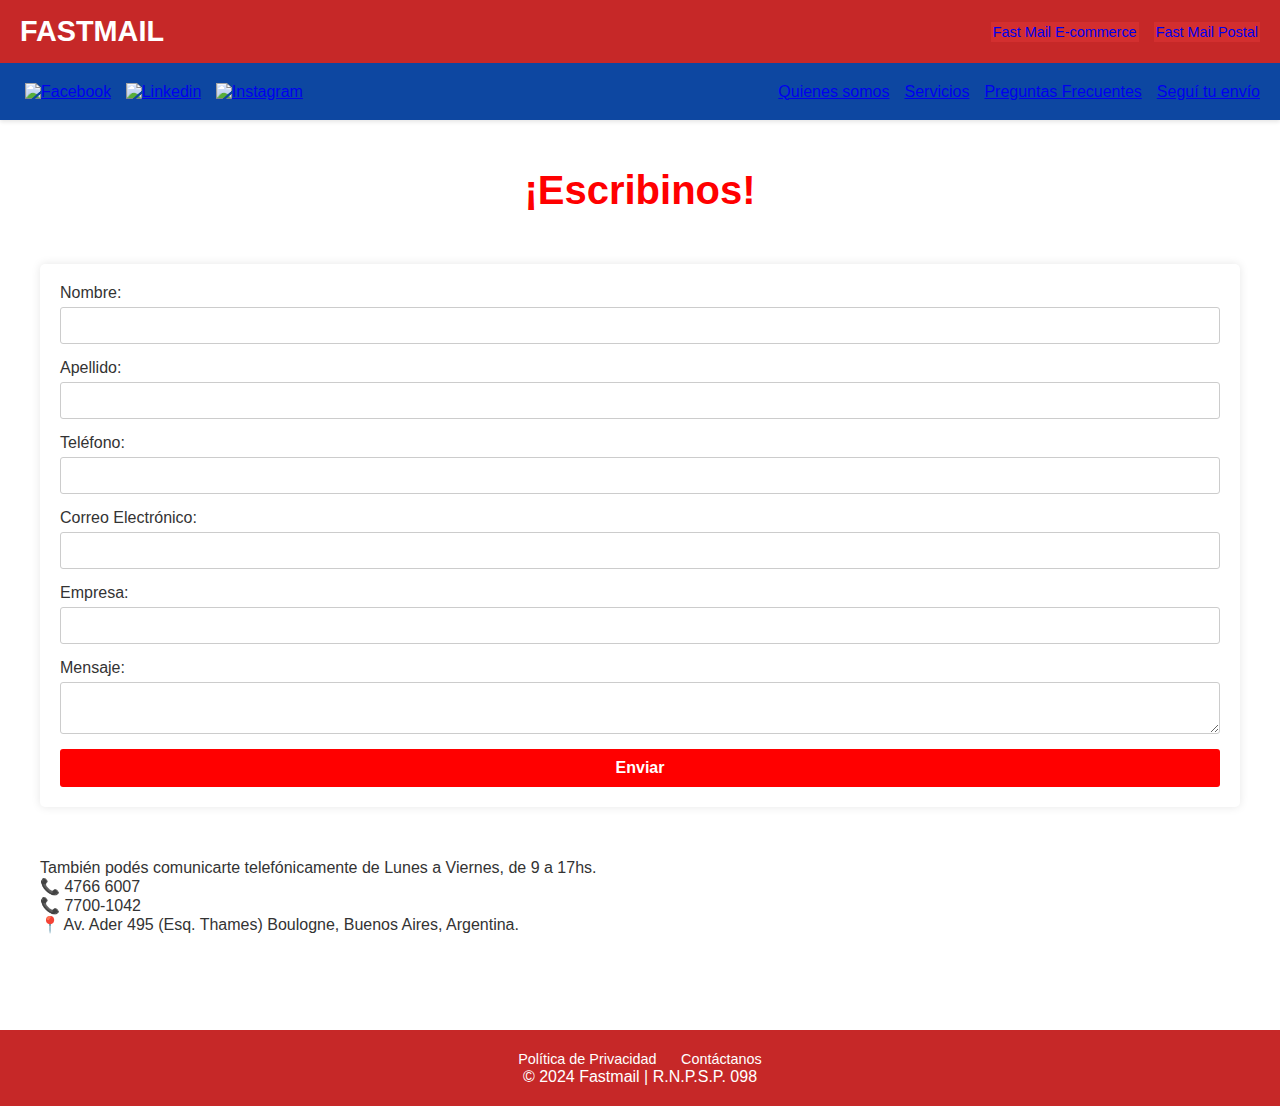
==== contacto.html @ 1a006232 "fastmail upload" ====
<!DOCTYPE html>
<html lang="es">
<head>
    <meta charset="UTF-8">
    <meta name="viewport" content="width=device-width, initial-scale=1.0">
    <title>Contacto | FASTMAIL</title>
    <link rel="stylesheet" href="styles.css"> <!-- Enlace a tu archivo CSS -->
   </head>

    <body>
    <header class="header">
        <div class="top-section">
            <div class="logo">Fastmail</div>
            <div class="access">
                <a href="https://epresislv.fastmail.com.ar/login">Fast Mail E-commerce</a>
                <a href="https://trackerfm.fastmail.com.ar/">Fast Mail Postal</a>
            </div>
        </div>
        <div class="bottom-section">
            <div class="social">
                <a href="https://www.facebook.com/Fast-Mail-Correo-Privado-1583096695294388" target="_blank"><img src="facebook-icon.png" alt="Facebook"></a>
                <a href="https://www.linkedin.com/company/fastmailenvios/" target="_blank"><img src="linkedin-icon.png" alt="Linkedin"></a>
                <a href="https://www.instagram.com/fastmailenvios" target="_blank"><img src="instagram-icon.png" alt="Instagram"></a>
            </div>
            <nav>
                <a href="./sobre-nosotros.html">Quienes somos</a>
                <a href="./servicios.html">Servicios</a>
                <a href="./preguntas-frecuentes.html">Preguntas Frecuentes</a>
                <a href="https://epresislv.fastmail.com.ar/seguimiento">Seguí tu envío</a>
            </nav>
        </div>
    </header>

    <section class="hero">
    <div class="palette-selector">
        <button data-palette="modern-elegance">Modern Elegance</button>
        <button data-palette="corporate-chic">Corporate Chic</button>
        <button data-palette="sophisticated-slate">Sophisticated Slate</button>
        <button data-palette="dynamic-energy">Dynamic Energy</button>
        <button data-palette="professional-flair">Professional Flair</button>
    </div>
</section>

    <!-- Lo pongo ahora porque si saco todo lo de acá arriba se buguea todo xd después borrar -->
    <br><br><br><br><br>


    <section class="content">
        
        <h2 style="color: red;">¡Escribinos!</h2>
        <br>
        <!-- Estilito así nomás pa que tenga algo de forma -->
        <style>
        .container {
            background-color: #fff;
            padding: 20px;
            box-shadow: 0 0 10px rgba(0, 0, 0, 0.1);
            border-radius: 5px;
        }
        form {
            display: flex;
            flex-direction: column;
        }
        label {
            margin-bottom: 5px;
        }
        input, textarea {
            margin-bottom: 15px;
            padding: 10px;
            border: 1px solid #ccc;
            border-radius: 3px;
        }
        button {
            padding: 10px;
            border: none;
            background-color: red;
            color: white;
            cursor: pointer;
            border-radius: 3px;
        }
        button:hover {
            background-color: black;
        }
    </style>
        
        <div class="container">
        <form id="contactForm">
            <label for="firstName">Nombre:</label>
            <input type="text" id="firstName" name="firstName" required>
            
            <label for="lastName">Apellido:</label>
            <input type="text" id="lastName" name="lastName" required>
            
            <label for="phone">Teléfono:</label>
            <input type="tel" id="phone" name="phone" required>
            
            <label for="email">Correo Electrónico:</label>
            <input type="email" id="email" name="email" required>
            
            <label for="company">Empresa:</label>
            <input type="text" id="company" name="company" required>
            
            <label for="message">Mensaje:</label>
            <textarea id="message" name="message" required></textarea>
            
            <button type="submit">Enviar</button>
        </form>
    </div>
        
        <!-- Validación de formulario -->
        <script>
        document.getElementById('contactForm').addEventListener('submit', function(event) {
            event.preventDefault();
            
            let isValid = true;
            
            const firstName = document.getElementById('firstName').value.trim();
            const lastName = document.getElementById('lastName').value.trim();
            const phone = document.getElementById('phone').value.trim();
            const email = document.getElementById('email').value.trim();
            const company = document.getElementById('company').value.trim();
            const message = document.getElementById('message').value.trim();

            if (!firstName) {
                alert('Complete el campo Nombre.');
                isValid = false;
            }
            
            if (!lastName) {
                alert('Complete el campo Apellido.');
                isValid = false;
            }

            const phonePattern = /^[0-9]{10}$/;
            if (!phonePattern.test(phone)) {
                alert('El Teléfono debe ser un número válido de 10 dígitos.');
                isValid = false;
            }
            
            const emailPattern = /^[^\s@]+@[^\s@]+\.[^\s@]+$/;
            if (!emailPattern.test(email)) {
                alert('El Correo Electrónico debe ser un email válido.');
                isValid = false;
            }
            
            if (!company) {
                alert('Complete el campo Empresa.');
                isValid = false;
            }
            
            if (!message) {
                alert('El Mensaje es obligatorio.');
                isValid = false;
            }

            if (isValid) {
                alert('Formulario enviado con éxito.');
                // Dps se agrega la lógica/funcion pa enviar el form
            }
        });
    </script>

    <br><br>

<p>También podés comunicarte telefónicamente de Lunes a Viernes, de 9 a 17hs.<br>
📞 4766 6007 <br>
📞 7700-1042 <br>
📍 Av. Ader 495 (Esq. Thames) Boulogne, Buenos Aires, Argentina.</p>

    </section>

    <footer class="footer">
        <a href="./politica-de-privacidad.html">Política de Privacidad</a>
        <a href="./contacto.html">Contáctanos</a>
        <p>&copy; 2024 Fastmail | R.N.P.S.P. 098</p>
    </footer>

        <script src="script.js"></script>
</body>
</html>
---- styles.css ----
:root {
    --main-color: #c62828;
    --secondary-color: #0d47a1;
    --cta-color: #d32f2f;
    --hover-color: #1976d2;
}

body {
    font-family: 'Arial', sans-serif;
    margin: 0;
    padding: 0;
    color: #333;
}

.content {
    padding: 40px 20px;
    max-width: 1200px;
    margin: 0 auto;
}

.content h2 {
    font-size: 2.5em;
    margin-top: 0;
    text-align: center;
    color: #0e44a7; /* CTA buttons color */
}

.feature {
    background-color: #f8f8f8;
    padding: 20px;
    border-radius: 8px;
    margin: 20px 0;
    box-shadow: 0 2px 4px rgba(0,0,0,0.1);
}

.feature h3 {
    font-size: 1.8em;
    margin: 0;
    color: #0e44a7; /* CTA buttons color */
}

.feature p {
    font-size: 1.1em;
    margin: 10px 0;
}
.header {
    background-color: var(--main-color);
    color: #fff;
    /* Other styles */
    display: flex;
    flex-direction: column;
    position: fixed;
    width: 100%;
    top: 0;
    z-index: 1000;
    box-shadow: 0 2px 4px rgba(0,0,0,0.1);
    height: 120px; /* Adjust this height according to content */
}
.header .top-section,
.header .bottom-section {
    display: flex;
    justify-content: space-between;
    align-items: center;
    padding: 15px 20px;
    height: 50%;
}
.header .logo {
    font-size: 1.8em;
    font-weight: bold;
    text-transform: uppercase;
}

.header .access {
    display: flex;
    gap: 15px;
}
.header .access a {
    background-color: var(--cta-color);
    border: 2px solid var(--cta-color);
    text-decoration: none;
    font-size: 0.9em;
    font-weight: 500;
}

.header .access a:hover {
    background-color: var(--hover-color);
    border-color: var(--hover-color);
}
.header .top-section {
    background-color: var(--main-color);
}

.header .bottom-section {
     background-color: var(--secondary-color);
}
.header .social img {
    height: 20px;
    width: 20px;
    margin: 0 5px;
}

.header nav {
    display: flex;
    gap: 15px;
    color: #fff;
}
.hero {
    background-color: var(--secondary-color);
    /* Other styles */
}
button {
    background-color: var(--main-color);
    color: #fff;
    border: none;
    padding: 10px 20px;
    border-radius: 5px;
    font-size: 1em;
    cursor: pointer;
    font-weight: bold;
    transition: background-color 0.3s ease;
}
.cta-button {
    background-color: var(--cta-color);
    padding: 15px 30px;
    text-decoration: none;
    border-radius: 25px;
    font-size: 1.2em;
    font-weight: bold;
    display: inline-block;
    transition: background-color 0.3s ease;
}

.cta-button:hover {
    background-color: var(--hover-color);
}

.footer {
    background-color: var(--main-color);
    color: #fff;
    padding: 20px;
    text-align: center;
    margin-top: 40px;
}

.footer a {
    color: #fff;
    text-decoration: none;
    margin: 0 10px;
    font-size: 0.9em;
}

.footer a:hover {
    text-decoration: underline;
    background-color: #b1abab; /* Secondary color */
}

.footer p {
    margin: 0;
}

/* Other styles */
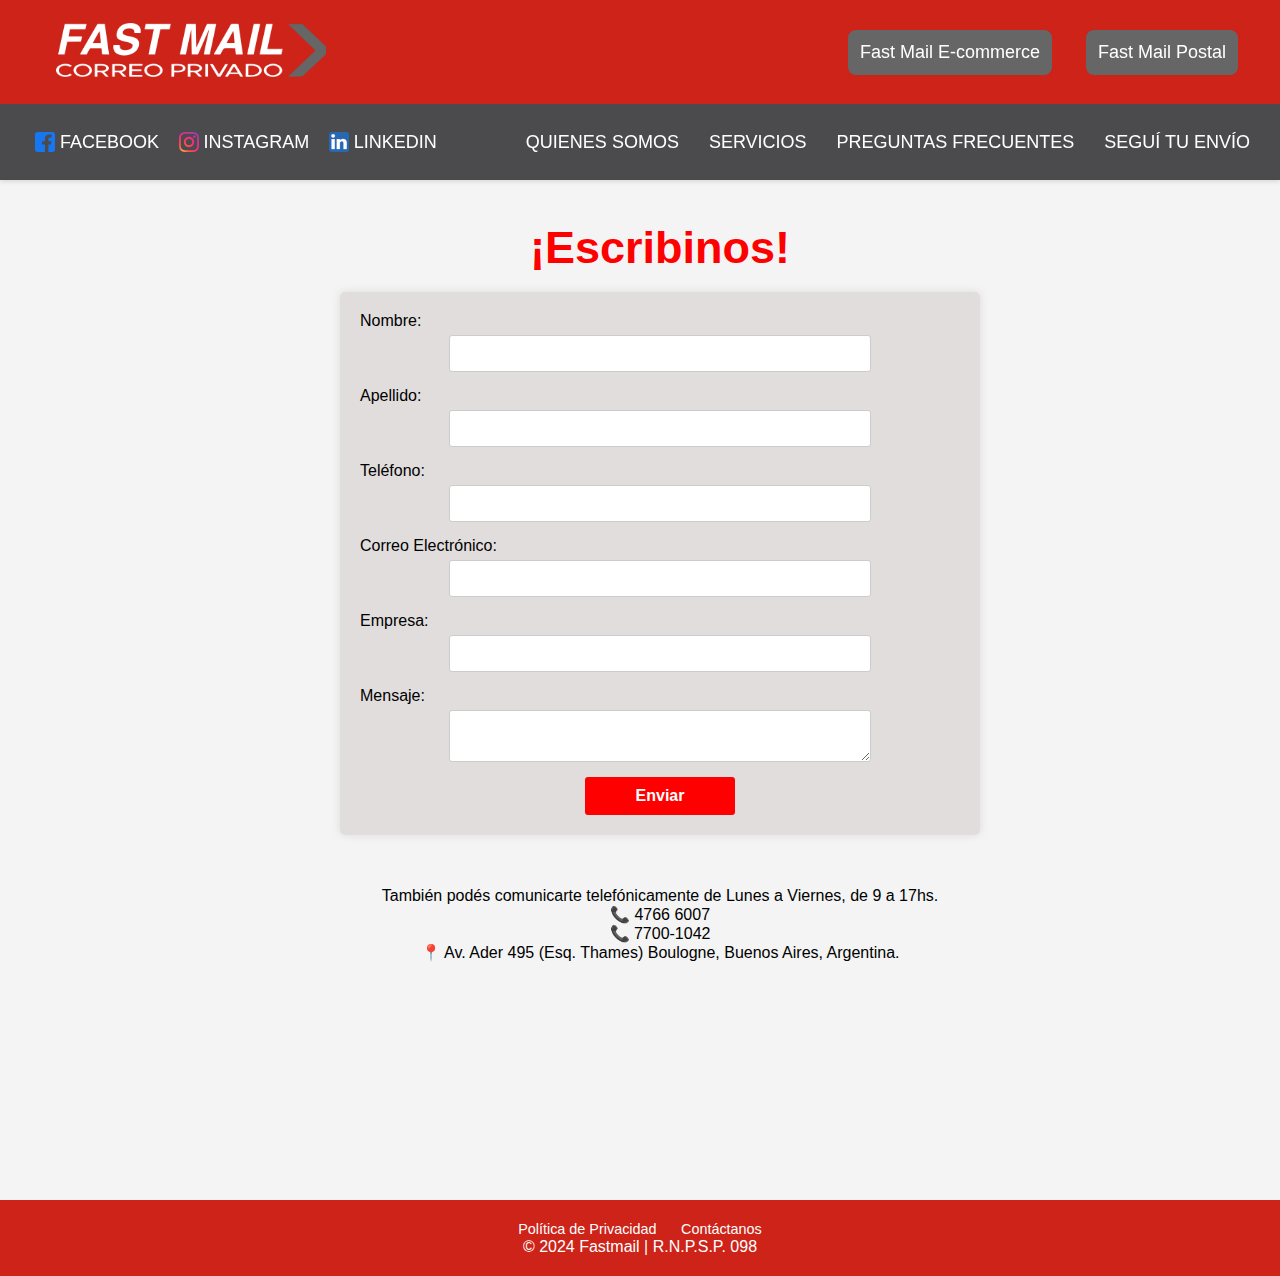
==== commit ad429410: "contacto" ====
--- a/contacto.html
+++ b/contacto.html
@@ -10,17 +10,21 @@
     <body>
     <header class="header">
         <div class="top-section">
-            <div class="logo">Fastmail</div>
+            <div class="logo">
+                <a href="./index.html">
+                    <img src="./branding/whitelogo.png" alt="">
+                </a>                
+            </div>
             <div class="access">
                 <a href="https://epresislv.fastmail.com.ar/login">Fast Mail E-commerce</a>
                 <a href="https://trackerfm.fastmail.com.ar/">Fast Mail Postal</a>
             </div>
         </div>
-        <div class="bottom-section">
+        <div class="bottom-section uppercase">
             <div class="social">
-                <a href="https://www.facebook.com/Fast-Mail-Correo-Privado-1583096695294388" target="_blank"><img src="facebook-icon.png" alt="Facebook"></a>
-                <a href="https://www.linkedin.com/company/fastmailenvios/" target="_blank"><img src="linkedin-icon.png" alt="Linkedin"></a>
-                <a href="https://www.instagram.com/fastmailenvios" target="_blank"><img src="instagram-icon.png" alt="Instagram"></a>
+                <a href="https://www.facebook.com/Fast-Mail-Correo-Privado-1583096695294388" target="_blank"><img src="./img/facebook_icon.svg" alt="Facebook">Facebook</a>
+                <a href="https://www.instagram.com/fastmailenvios" target="_blank"><img src="./img/instagram_icon.svg" alt="Instagram"> Instagram</a>
+                <a href="https://www.linkedin.com/company/fastmailenvios/" target="_blank"><img src="./img/linkedin_icon.png" alt="Linkedin">LinkedIn</a>
             </div>
             <nav>
                 <a href="./sobre-nosotros.html">Quienes somos</a>
@@ -31,143 +35,138 @@
         </div>
     </header>
 
-    <section class="hero">
-    <div class="palette-selector">
-        <button data-palette="modern-elegance">Modern Elegance</button>
-        <button data-palette="corporate-chic">Corporate Chic</button>
-        <button data-palette="sophisticated-slate">Sophisticated Slate</button>
-        <button data-palette="dynamic-energy">Dynamic Energy</button>
-        <button data-palette="professional-flair">Professional Flair</button>
-    </div>
-</section>
-
-    <!-- Lo pongo ahora porque si saco todo lo de acá arriba se buguea todo xd después borrar -->
-    <br><br><br><br><br>
-
-
-    <section class="content">
+    <section class="content" style="flex-direction: column; margin: 18vh auto; display: flex; align-items: center; text-align: center;">
         
-        <h2 style="color: red;">¡Escribinos!</h2>
+        <h2 style="color: red; margin: 0;" >¡Escribinos!</h2>
         <br>
-        <!-- Estilito así nomás pa que tenga algo de forma -->
         <style>
-        .container {
-            background-color: #fff;
-            padding: 20px;
-            box-shadow: 0 0 10px rgba(0, 0, 0, 0.1);
-            border-radius: 5px;
-        }
-        form {
-            display: flex;
-            flex-direction: column;
-        }
-        label {
-            margin-bottom: 5px;
-        }
-        input, textarea {
-            margin-bottom: 15px;
-            padding: 10px;
-            border: 1px solid #ccc;
-            border-radius: 3px;
-        }
-        button {
-            padding: 10px;
-            border: none;
-            background-color: red;
-            color: white;
-            cursor: pointer;
-            border-radius: 3px;
-        }
-        button:hover {
-            background-color: black;
-        }
-    </style>
-        
+            .container {
+                background-color: #d8d2d2b2;
+                padding: 20px;
+                box-shadow: 0 0 10px rgba(0, 0, 0, 0.1);
+                border-radius: 5px;
+                width: 75%;
+                max-width: 600px; /* Optional: limit the width */
+            }
+            form {
+                display: flex;
+                flex-direction: column;
+                align-items: center; /* Center the form elements */
+            }
+            label {
+                margin-bottom: 5px;
+                width: 100%; /* Full width for labels */
+                text-align: left; /* Align label text to the left */
+            }
+            input, textarea {
+                margin-bottom: 15px;
+                padding: 10px;
+                border: 1px solid #ccc;
+                border-radius: 3px;
+                width: 100%; /* Full width for input and textarea */
+                max-width: 400px; /* Optional: limit the width */
+            }
+            button {
+                padding: 10px;
+                border: none;
+                background-color: red;
+                color: white;
+                cursor: pointer;
+                border-radius: 3px;
+                width: 100%; /* Full width for button */
+                max-width: 150px; /* Optional: limit the width */
+            }
+            button:hover {
+                background-color: black;
+            }
+        </style>
+            
         <div class="container">
-        <form id="contactForm">
-            <label for="firstName">Nombre:</label>
-            <input type="text" id="firstName" name="firstName" required>
+            <form id="contactForm">
+                <label for="firstName">Nombre:</label>
+                <input type="text" id="firstName" name="firstName" required>
+                
+                <label for="lastName">Apellido:</label>
+                <input type="text" id="lastName" name="lastName" required>
+                
+                <label for="phone">Teléfono:</label>
+                <input type="tel" id="phone" name="phone" required>
+                
+                <label for="email">Correo Electrónico:</label>
+                <input type="email" id="email" name="email" required>
+                
+                <label for="company">Empresa:</label>
+                <input type="text" id="company" name="company" required>
+                
+                <label for="message">Mensaje:</label>
+                <textarea id="message" name="message" required></textarea>
+                
+                <button type="submit">Enviar</button>
+            </form>
+        </div>
             
-            <label for="lastName">Apellido:</label>
-            <input type="text" id="lastName" name="lastName" required>
-            
-            <label for="phone">Teléfono:</label>
-            <input type="tel" id="phone" name="phone" required>
-            
-            <label for="email">Correo Electrónico:</label>
-            <input type="email" id="email" name="email" required>
-            
-            <label for="company">Empresa:</label>
-            <input type="text" id="company" name="company" required>
-            
-            <label for="message">Mensaje:</label>
-            <textarea id="message" name="message" required></textarea>
-            
-            <button type="submit">Enviar</button>
-        </form>
-    </div>
-        
         <!-- Validación de formulario -->
         <script>
-        document.getElementById('contactForm').addEventListener('submit', function(event) {
-            event.preventDefault();
-            
-            let isValid = true;
-            
-            const firstName = document.getElementById('firstName').value.trim();
-            const lastName = document.getElementById('lastName').value.trim();
-            const phone = document.getElementById('phone').value.trim();
-            const email = document.getElementById('email').value.trim();
-            const company = document.getElementById('company').value.trim();
-            const message = document.getElementById('message').value.trim();
-
-            if (!firstName) {
-                alert('Complete el campo Nombre.');
-                isValid = false;
-            }
-            
-            if (!lastName) {
-                alert('Complete el campo Apellido.');
-                isValid = false;
-            }
-
-            const phonePattern = /^[0-9]{10}$/;
-            if (!phonePattern.test(phone)) {
-                alert('El Teléfono debe ser un número válido de 10 dígitos.');
-                isValid = false;
-            }
-            
-            const emailPattern = /^[^\s@]+@[^\s@]+\.[^\s@]+$/;
-            if (!emailPattern.test(email)) {
-                alert('El Correo Electrónico debe ser un email válido.');
-                isValid = false;
-            }
-            
-            if (!company) {
-                alert('Complete el campo Empresa.');
-                isValid = false;
-            }
-            
-            if (!message) {
-                alert('El Mensaje es obligatorio.');
-                isValid = false;
-            }
-
-            if (isValid) {
-                alert('Formulario enviado con éxito.');
-                // Dps se agrega la lógica/funcion pa enviar el form
-            }
-        });
-    </script>
-
-    <br><br>
-
-<p>También podés comunicarte telefónicamente de Lunes a Viernes, de 9 a 17hs.<br>
-📞 4766 6007 <br>
-📞 7700-1042 <br>
-📍 Av. Ader 495 (Esq. Thames) Boulogne, Buenos Aires, Argentina.</p>
-
+            document.getElementById('contactForm').addEventListener('submit', function(event) {
+                event.preventDefault();
+                
+                let isValid = true;
+                
+                const firstName = document.getElementById('firstName').value.trim();
+                const lastName = document.getElementById('lastName').value.trim();
+                const phone = document.getElementById('phone').value.trim();
+                const email = document.getElementById('email').value.trim();
+                const company = document.getElementById('company').value.trim();
+                const message = document.getElementById('message').value.trim();
+    
+                if (!firstName) {
+                    alert('Complete el campo Nombre.');
+                    isValid = false;
+                }
+                
+                if (!lastName) {
+                    alert('Complete el campo Apellido.');
+                    isValid = false;
+                }
+    
+                const phonePattern = /^[0-9]{10}$/;
+                if (!phonePattern.test(phone)) {
+                    alert('El Teléfono debe ser un número válido de 10 dígitos.');
+                    isValid = false;
+                }
+                
+                const emailPattern = /^[^\s@]+@[^\s@]+\.[^\s@]+$/;
+                if (!emailPattern.test(email)) {
+                    alert('El Correo Electrónico debe ser un email válido.');
+                    isValid = false;
+                }
+                
+                if (!company) {
+                    alert('Complete el campo Empresa.');
+                    isValid = false;
+                }
+                
+                if (!message) {
+                    alert('El Mensaje es obligatorio.');
+                    isValid = false;
+                }
+    
+                if (isValid) {
+                    alert('Formulario enviado con éxito.');
+                    // Logic to send the form would go here
+                }
+            });
+        </script>
+    
+        <br><br>
+    
+        <p>También podés comunicarte telefónicamente de Lunes a Viernes, de 9 a 17hs.<br>
+        📞 4766 6007 <br>
+        📞 7700-1042 <br>
+        📍 Av. Ader 495 (Esq. Thames) Boulogne, Buenos Aires, Argentina.</p>
+    
     </section>
+    
 
     <footer class="footer">
         <a href="./politica-de-privacidad.html">Política de Privacidad</a>
--- a/styles.css
+++ b/styles.css
@@ -1,52 +1,39 @@
 :root {
-    --main-color: #c62828;
-    --secondary-color: #0d47a1;
-    --cta-color: #d32f2f;
-    --hover-color: #1976d2;
+    --main-color: #cd2318;
+    --secondary-color: #666666;
+    --cta-color: #666666;
+    --hover-color: linear-gradient(to right, #cd2318, #dfa888, #f0deca);
+    --bg-color: #d8dacf;
+    --bd-color-dark:#4B4B4D;
+}
+html, body {
+    overflow: auto; /* Ensures that scrolling is still possible */
+}
+
+.html, body::-webkit-scrollbar {
+    display: none; /* For WebKit-based browsers (Chrome, Safari) */
+}
+
+.body {
+    -ms-overflow-style: none; /* For Internet Explorer and Edge */
+    scrollbar-width: none; /* For Firefox */
 }
 
 body {
-    font-family: 'Arial', sans-serif;
+    font-family: Helvetica;
     margin: 0;
     padding: 0;
-    color: #333;
-}
-
-.content {
-    padding: 40px 20px;
-    max-width: 1200px;
-    margin: 0 auto;
-}
-
-.content h2 {
-    font-size: 2.5em;
-    margin-top: 0;
-    text-align: center;
-    color: #0e44a7; /* CTA buttons color */
-}
-
-.feature {
-    background-color: #f8f8f8;
-    padding: 20px;
-    border-radius: 8px;
-    margin: 20px 0;
-    box-shadow: 0 2px 4px rgba(0,0,0,0.1);
-}
-
-.feature h3 {
-    font-size: 1.8em;
-    margin: 0;
-    color: #0e44a7; /* CTA buttons color */
-}
-
-.feature p {
-    font-size: 1.1em;
-    margin: 10px 0;
-}
+    color: #000000;
+    background-color: #f4f4f4;
+}
+
+.uppercase {
+    text-transform: uppercase;
+}
+/* Header styles */
 .header {
-    background-color: var(--main-color);
-    color: #fff;
-    /* Other styles */
+    background: var(--main-color);
+    color: #fff;
     display: flex;
     flex-direction: column;
     position: fixed;
@@ -54,60 +41,280 @@
     top: 0;
     z-index: 1000;
     box-shadow: 0 2px 4px rgba(0,0,0,0.1);
-    height: 120px; /* Adjust this height according to content */
-}
+    height: 20vh; /* Adjusted height for a more compact look */
+}
+
+
 .header .top-section,
 .header .bottom-section {
     display: flex;
     justify-content: space-between;
     align-items: center;
-    padding: 15px 20px;
-    height: 50%;
-}
-.header .logo {
-    font-size: 1.8em;
-    font-weight: bold;
-    text-transform: uppercase;
-}
+    padding: 10px 20px; /* Reduced padding for a more compact header */
+}
+
+.header .logo img{
+    width:30vh;
+}
+.social{
+    display: flex;
+    gap: .5vh;
+    
+}
+.social a {
+    display: flex;
+    align-items: center; /* Centers items vertically */
+    text-decoration: none; /* Optional: Remove underline from links */
+    color:white;
+    font-size: 2vh;
+}
+
 
 .header .access {
     display: flex;
-    gap: 15px;
-}
+    gap: 10px;
+}
+
 .header .access a {
+    margin-right: 20px;
     background-color: var(--cta-color);
-    border: 2px solid var(--cta-color);
+    border: 2px solid var(--main-color);
+    color: #fff;
     text-decoration: none;
-    font-size: 0.9em;
+    padding: 12px 12px;
+    font-size: 2vh;
     font-weight: 500;
+    border-radius: 10px;
+    transition: background-color 0.3s, border-color 0.3s;
 }
 
 .header .access a:hover {
-    background-color: var(--hover-color);
-    border-color: var(--hover-color);
-}
+    background: var(--hover-color);
+}
+
 .header .top-section {
-    background-color: var(--main-color);
+    height: 60%;
 }
 
 .header .bottom-section {
-     background-color: var(--secondary-color);
-}
+    background-color: var(--bd-color-dark);
+    height: 40%;
+}
+
 .header .social img {
     height: 20px;
     width: 20px;
     margin: 0 5px;
+    padding-left: 10px;
 }
 
 .header nav {
     display: flex;
-    gap: 15px;
-    color: #fff;
-}
+    gap: 10px; 
+    color: #fff;
+    font-size: 2vh;
+}
+
+.header nav a {
+    color: #fff;
+    text-decoration: none;
+    padding: 5px 10px;
+    border-radius: 5px;
+    transition: background-color 0.3s;
+}
+
+.header nav a:hover {
+    background: var(--hover-color);
+    color: #fff;
+}
+
+/* Hero section styles */
 .hero {
-    background-color: var(--secondary-color);
-    /* Other styles */
-}
+    position: relative;
+    background-image: url(./branding/header1.png);
+    background-size: cover;
+    height: 90vh;
+    color: #fff; /* Ensure text is visible on background */
+    padding: 60px 20px;
+}
+.hero-text{
+    margin-top: 20vh;
+    display: flex;
+    flex-direction: column;
+    font-size: 1.5em; 
+    margin-left: 2vw;
+    width: 60%;
+    color:black;
+
+}
+.hero h1 {
+    font-size: 5vh;
+    margin-top: 25vh;
+    color:var(--main-color);
+}
+
+.hero p {
+    font-size: 3vh;
+    margin-top:1vh;
+    opacity: 0; /* Start hidden */
+    transition: opacity 1s ease; /* Fade effect */
+}
+.hero-text p.visible, .hero-text .cta-button.visible {
+    opacity: 1; /* Fully visible when this class is added */
+}
+
+.hero .cta-button {
+    text-align: center;
+    width:300px;
+    margin-top: 5vh;
+    margin-left: 16vh;
+    display: inline-block;
+    background-color: var(--main-color);
+    color: #dbdada;
+    text-decoration: none;
+    letter-spacing: -.4px;
+    border-radius: 6px 6px 6px 6px;
+    padding: 14px 22px 14px 22px;
+    opacity: 0; /* Start hidden */
+    transition: opacity 1s ease; /* Fade effect */
+}
+
+.hero .cta-button:hover {
+    background-color: var(--hover-color); /* Button color on hover */
+    color:black;
+    transform:scale(1.1);
+}
+
+.hero .world, .hero .logo {
+    position: absolute;
+    transition: opacity 1s ease, transform 1s ease;
+}
+
+
+.hero .logo {
+    top:25vh;
+    left: 0;    
+    margin-right: 8vw;
+    width: 90vh;
+    opacity: 0; /* Initially hidden */
+    animation: fadeInAndSlideIn 3s forwards;
+    animation-delay: 2s; /* Fade in and slide in after 2 seconds */
+    z-index: 2;
+}
+.logo{
+    margin-left: 4vh;
+}
+.hero .logobg{    
+    top:29vh;
+    right: 0;
+    width: 12vh;
+    opacity: 0;
+    transform: translateX(-1000px); 
+    animation: fadeInAndSlideIn2 .9s forwards;
+    animation-delay: 2.5s; /* Fade in and slide in after 2 seconds */
+    z-index: 1;
+}
+.hero .logobg2{    
+    top:29vh;
+    right: 0;
+    width: 12vh;
+    opacity: 0;
+    transform: translateX(-1000px); 
+    animation: fadeInAndSlideIn3 4s forwards;
+    animation-delay: 1s; /* Fade in and slide in after 2 seconds */
+    z-index: 1;
+}
+.hero .logobg3{    
+    top:29vh;
+    right: 0;
+    width: 12vh;
+    opacity: 0;
+    transform: translateX(-1000px); 
+    animation: fadeInAndSlideIn3 4s forwards;
+    animation-delay: 1.3s; /* Fade in and slide in after 2 seconds */
+    z-index: 1;
+}
+.hero .logosecondary{
+    top:25vh;
+    width: 90vh;
+    opacity: 0; 
+    animation: fadeIn 4s forwards;
+    animation-delay: 3s; /* Fade in and slide in after 2 seconds */
+    z-index: 1;
+}
+
+@keyframes fadeIn {
+    to {
+        opacity: 1;
+    }
+}
+
+@keyframes fadeInAndSlideIn {
+    to {
+        opacity: 1;
+        transform: translateX(0);
+    }
+}
+@keyframes fadeInAndSlideIn2 {
+    to {
+        opacity: .8;
+        transform: translateX(75vh);
+    }
+}
+@keyframes fadeInAndSlideIn3 {
+    to {
+        opacity: .8;
+        transform: translateX(275vh);
+    }
+}
+
+.cta-button:hover {
+    background: var(--hover-color);
+    background-size: 200% 200%; /* Optional: for animated hover effect */
+    animation: gradient-animation 3s ease infinite; /* Optional: for smooth transition */
+}
+
+/* Optional: Add keyframes for animation if desired */
+@keyframes gradient-animation {
+    0% { background-position: 0% 50%; }
+    50% { background-position: 100% 50%; }
+    100% { background-position: 0% 50%; }
+}
+
+/* Content section styles */
+.content {
+    display: flex;
+    padding: 60px 20px;
+    width:100%;
+    margin: 0 auto;
+}
+
+.content h2 {
+    font-size: 5vh;
+    margin-left: 45vw;
+    color: var(--main-color);
+}
+
+.feature {
+    background-color: #fff;
+    padding: 20px;
+    border-radius: 8px;
+    margin: 20px 0;
+    box-shadow: 0 2px 4px rgba(0,0,0,0.1);
+}
+
+.feature h3 {
+    font-size: 2vh;
+    margin: 0;
+    color: var(--main-color);
+}
+
+.feature p {
+    font-size: 1.5em;
+    margin: 10px 0;
+}
+
+/* Button styles */
 button {
     background-color: var(--main-color);
     color: #fff;
@@ -119,21 +326,23 @@
     font-weight: bold;
     transition: background-color 0.3s ease;
 }
-.cta-button {
-    background-color: var(--cta-color);
-    padding: 15px 30px;
-    text-decoration: none;
-    border-radius: 25px;
-    font-size: 1.2em;
-    font-weight: bold;
-    display: inline-block;
-    transition: background-color 0.3s ease;
-}
-
-.cta-button:hover {
+
+button:hover {
     background-color: var(--hover-color);
 }
 
+
+.animation-container{
+    width: 100%;
+    position: absolute;
+    right: 0;
+    height: 300px;
+    bottom: -812px;
+    z-index: 0;
+    pointer-events: none;
+}
+
+/* Footer styles */
 .footer {
     background-color: var(--main-color);
     color: #fff;
@@ -151,11 +360,8 @@
 
 .footer a:hover {
     text-decoration: underline;
-    background-color: #b1abab; /* Secondary color */
 }
 
 .footer p {
     margin: 0;
-}
-
-/* Other styles */
+}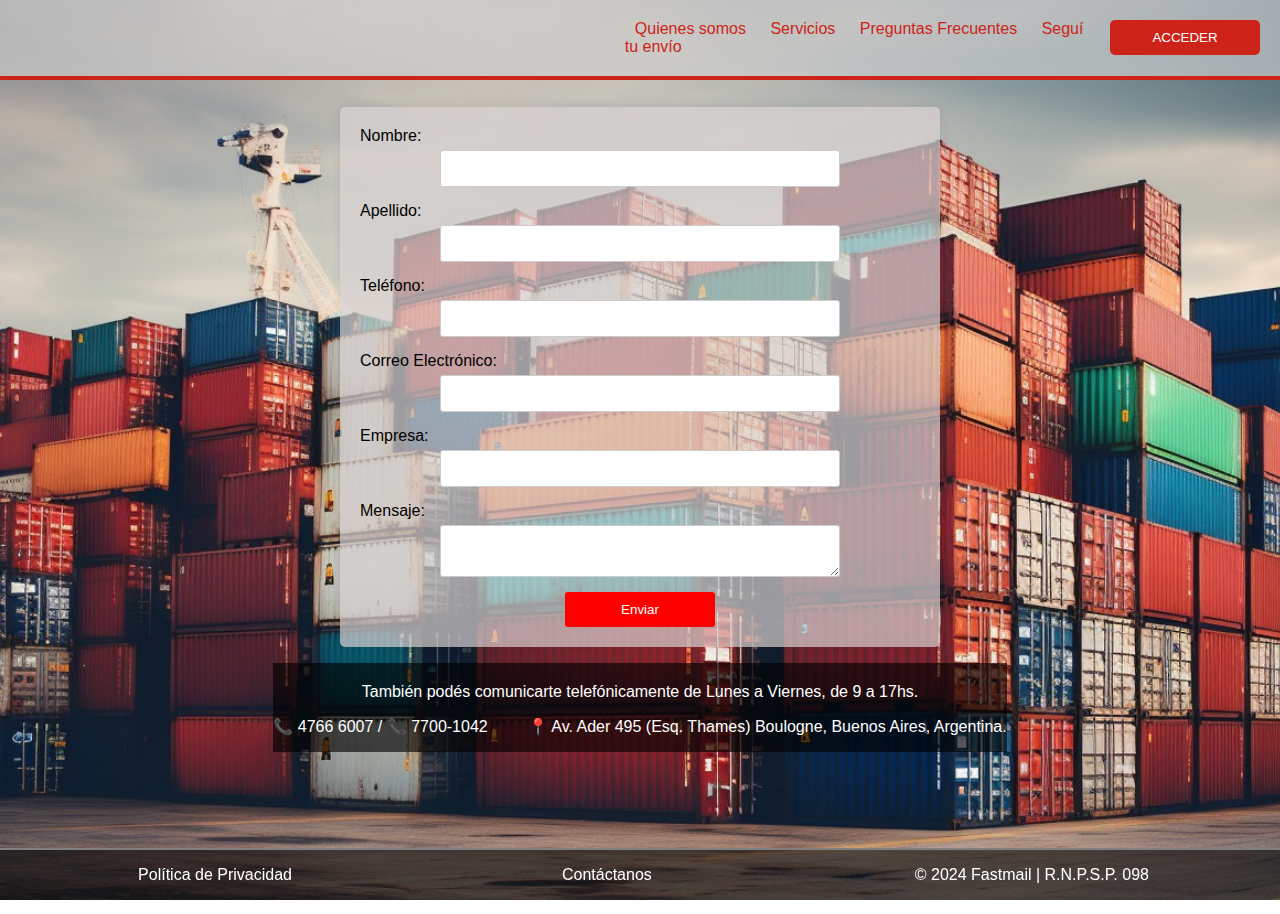
==== commit 32adada0: "All html linked to header and footer global styles" ====
--- a/contacto.html
+++ b/contacto.html
@@ -7,40 +7,70 @@
     <link rel="stylesheet" href="styles.css"> <!-- Enlace a tu archivo CSS -->
    </head>
 
-    <body>
-    <header class="header">
-        <div class="top-section">
-            <div class="logo">
-                <a href="./index.html">
-                    <img src="./branding/whitelogo.png" alt="">
-                </a>                
+    <body style="overflow-y:auto;">
+        <header>
+            <div class="header-container">
+                <div class="logo">
+                    <a href="./index.html">
+                        <img src="./branding/redlogo.png" alt="Logo">
+                    </a>
+                    <div class="social">
+                        <a href="https://www.facebook.com/Fast-Mail-Correo-Privado-1583096695294388" target="_blank">
+                            <img src="./img/facebook_icon.svg" alt="Facebook">
+                        </a>
+                        <a href="https://www.instagram.com/fastmailenvios" target="_blank">
+                            <img src="./img/instagram_icon.svg" alt="Instagram">
+                        </a>
+                        <a href="https://www.linkedin.com/company/fastmailenvios/" target="_blank">
+                            <img src="./img/linkedin_icon.png" alt="LinkedIn">
+                        </a>
+                    </div>
+                </div>
+                <nav>
+                    <div id="nav" class="nav">
+                        <div id="navLinks" class="nav-links">
+                            <a href="./sobre-nosotros.html">Quienes somos</a>
+                            <a href="./servicios.html">Servicios</a>
+                            <a href="./preguntas-frecuentes.html">Preguntas Frecuentes</a>
+                            <a href="https://epresislv.fastmail.com.ar/seguimiento">Seguí tu envío</a>
+                        </div>
+                        <button id="accessButton">ACCEDER</button>
+                        <div id="toggleButtons" style="display: none;">                
+                                <a class="another-button" id="anotherButton" href="https://epresislv.fastmail.com.ar/login">Fast Mail E-commerce</a>
+                                <a class="another-button" id="anotherButton" href="https://trackerfm.fastmail.com.ar/">Fast Mail Postal</a>            
+                            
+                            <button id="closeButton" class="close-button">✖</button>
+                        </div>
+                    </div>                
+                    <div id="hamburger" class="hamburger">                     
+                        <div class="line"></div>
+                        <div class="line"></div>
+                        <div class="line"></div>
+                    </div>
+                </nav>
             </div>
-            <div class="access">
-                <a href="https://epresislv.fastmail.com.ar/login">Fast Mail E-commerce</a>
-                <a href="https://trackerfm.fastmail.com.ar/">Fast Mail Postal</a>
+        </header>
+        <!-- Drawer for navigation -->
+        <div id="drawer" class="drawer">
+            <div class="drawer-content">
+                <div id="toggleButtons">                
+                    <a class="another-button" id="anotherButton" href="https://epresislv.fastmail.com.ar/login">Fast Mail E-commerce</a>
+                    <a class="another-button" id="anotherButton" href="https://trackerfm.fastmail.com.ar/">Fast Mail Postal</a>            
+                </div>
+                <div id="drawerNavLinks" class="nav-links">
+                    <a href="./sobre-nosotros.html">Quienes somos</a>
+                    <a href="./servicios.html">Servicios</a>
+                    <a href="./preguntas-frecuentes.html">Preguntas Frecuentes</a>
+                    <a href="https://epresislv.fastmail.com.ar/seguimiento">Seguí tu envío</a>
+                </div>
+                
             </div>
         </div>
-        <div class="bottom-section uppercase">
-            <div class="social">
-                <a href="https://www.facebook.com/Fast-Mail-Correo-Privado-1583096695294388" target="_blank"><img src="./img/facebook_icon.svg" alt="Facebook">Facebook</a>
-                <a href="https://www.instagram.com/fastmailenvios" target="_blank"><img src="./img/instagram_icon.svg" alt="Instagram"> Instagram</a>
-                <a href="https://www.linkedin.com/company/fastmailenvios/" target="_blank"><img src="./img/linkedin_icon.png" alt="Linkedin">LinkedIn</a>
-            </div>
-            <nav>
-                <a href="./sobre-nosotros.html">Quienes somos</a>
-                <a href="./servicios.html">Servicios</a>
-                <a href="./preguntas-frecuentes.html">Preguntas Frecuentes</a>
-                <a href="https://epresislv.fastmail.com.ar/seguimiento">Seguí tu envío</a>
-            </nav>
-        </div>
-    </header>
 
     <section class="content" style="flex-direction: column; margin: 18vh auto; display: flex; align-items: center; text-align: center;">
-        
-        <h2 style="color: red; margin: 0;" >¡Escribinos!</h2>
-        <br>
         <style>
             .container {
+                margin-top: -15vh;
                 background-color: #d8d2d2b2;
                 padding: 20px;
                 box-shadow: 0 0 10px rgba(0, 0, 0, 0.1);
@@ -159,21 +189,34 @@
         </script>
     
         <br><br>
-    
-        <p>También podés comunicarte telefónicamente de Lunes a Viernes, de 9 a 17hs.<br>
-        📞 4766 6007 <br>
-        📞 7700-1042 <br>
-        📍 Av. Ader 495 (Esq. Thames) Boulogne, Buenos Aires, Argentina.</p>
-    
+        <div class="contact-footer">
+            <p class="p-foot">También podés comunicarte telefónicamente de Lunes a Viernes, de 9 a 17hs.</p>
+            <div class="contact-footerb">
+                <p>📞 4766 6007 / 📞 7700-1042</p>
+                <p>📍 Av. Ader 495 (Esq. Thames) Boulogne, Buenos Aires, Argentina.</p>
+            </div>
+        </div>    
     </section>
     
 
-    <footer class="footer">
-        <a href="./politica-de-privacidad.html">Política de Privacidad</a>
-        <a href="./contacto.html">Contáctanos</a>
-        <p>&copy; 2024 Fastmail | R.N.P.S.P. 098</p>
-    </footer>
-
-        <script src="script.js"></script>
+    
+<div class="footer">
+    <a href="./politica-de-privacidad.html">Política de Privacidad</a>
+    <a href="./contacto.html">Contáctanos</a>
+    <p>&copy; 2024 Fastmail | R.N.P.S.P. 098</p>
+</div>   
+<script>
+    document.addEventListener('wheel', (event) => {
+        const scrollContainer = document.querySelector('.horizontal-scroll-container');
+        const scrollSpeed = 5; // Adjust this factor to change speed (higher = faster)
+
+        scrollContainer.scrollBy({
+            left: event.deltaY * scrollSpeed, // Multiply by scrollSpeed for faster scroll
+            behavior: 'smooth'
+        });
+    });
+</script> 
+
+<script src="script.js" defer></script>
 </body>
 </html>--- a/styles.css
+++ b/styles.css
@@ -1,22 +1,23 @@
+*, *::before, *::after {
+    box-sizing: border-box;
+}
+
 :root {
     --main-color: #cd2318;
-    --secondary-color: #666666;
+    --secondary-color: #222020;
     --cta-color: #666666;
-    --hover-color: linear-gradient(to right, #cd2318, #dfa888, #f0deca);
+    --hover-color: linear-gradient(to right, #2e0704, #ff0000, #f74949);
     --bg-color: #d8dacf;
     --bd-color-dark:#4B4B4D;
 }
 html, body {
-    overflow: auto; /* Ensures that scrolling is still possible */
+    height: 100%; /* Set height to 100% for body and html */
+    overflow: hidden; /* Disable both X and Y scrolling */
+    margin: 0; /* Remove default margin */
 }
 
 .html, body::-webkit-scrollbar {
     display: none; /* For WebKit-based browsers (Chrome, Safari) */
-}
-
-.body {
-    -ms-overflow-style: none; /* For Internet Explorer and Edge */
-    scrollbar-width: none; /* For Firefox */
 }
 
 body {
@@ -24,344 +25,489 @@
     margin: 0;
     padding: 0;
     color: #000000;
-    background-color: #f4f4f4;
-}
-
-.uppercase {
-    text-transform: uppercase;
-}
-/* Header styles */
-.header {
-    background: var(--main-color);
-    color: #fff;
-    display: flex;
+    background-image: url(./img/container-cargo-stacks-stockcake.jpg);
+    background-size: cover;
+    height: 100vh;
+    
+}
+header {
+    background-color: rgba(206, 206, 206, 0.671);
+    padding: 10px 20px;
+    border-bottom: solid var(--main-color) 4px;
+}
+.header-container {
+    display: flex;
+    justify-content: space-between;
+    align-items: center;
+}
+
+.logo {
+    display: flex; /* Make the logo container a flex container */
+    align-items: center; /* Align items vertically centered */
+    opacity: 0;
+    animation: fadeInAndSlideIn 2s forwards;
+    animation-delay: .5s;
+    z-index: 2;
+}
+.logo img{
+    width: 20vw;
+    }
+
+@keyframes fadeInAndSlideIn {
+    from{
+        opacity: 0;
+        transform: translateX(100%);
+    }
+    to {
+        opacity: 1;
+        transform: translateX(20px);
+    }
+}
+.social {
+    display: flex; /* Make social icons container a flex container */
+    margin-left: 15px; /* Add some space between logo and icons */
+}
+
+.social a {
+    margin-left: 10px; /* Space between social icons */
+    text-decoration: none; /* Remove underline from links */
+}
+
+.social img {
+    width: 20px; /* Set size for social icons */
+    height: 20px; /* Set size for social icons */
+    vertical-align: middle; /* Align images properly */
+}
+
+.nav {
+    display: flex;
+    align-items: center;
+}
+
+.nav-links a {
+    position: relative; /* Establish positioning context */
+    margin-right: 15px;
+    color: var(--main-color);
+    text-decoration: none;
+    overflow: hidden; /* Hide overflow */
+    transition: transform 0.3s ease; /* Smooth transition */
+}
+
+.nav-links a {
+    position: relative; /* Establish positioning context */
+    margin-right: 0;
+    color: var(--main-color);
+    text-decoration: none;
+    padding: 5px 10px; /* Base padding */
+    border-radius: 5px; /* Rounded corners */
+    transition: transform 0.3s ease, background-color 0.3s ease; /* Smooth transitions */
+}
+
+.nav-links a:hover {
+    color: white;
+    transform: scale(1.02); /* Scale effect on hover */
+    background-color: var(--main-color); /* Change background color on hover */
+}
+
+#accessButton {
+    margin-left: 20px;
+    padding: 10px;
+    border-radius: 5px;
+    background-color: var(--main-color);
+    cursor: pointer;
+    border: none;
+    color:white;
+}
+#accessButton:hover {
+    background-color: var(--bg-color);
+    cursor: pointer;
+    color:var(--main-color);
+}
+
+#toggleButtons {
+    align-items: center;
+    margin-left: 20px;
+}
+
+.close-button {
+    background: none;
+    border: none;
+    color: white;
+    font-size: 20px;
+    cursor: pointer;
+}
+
+.another-button {
+    display: flex;
+    padding: 10px;
+    border-radius: 5px;
+    background-color: var(--main-color);
+    cursor: pointer;
+    border: none;
+    color:white;
+    margin:5px;
+    text-decoration: none;
+}
+.another-button:hover {
+    background-color: var(--bg-color);
+    color:var(--main-color);
+
+}
+
+.hamburger {    
+    display: none; /* Hidden by default */
     flex-direction: column;
+    cursor: pointer;
+}
+
+.line {
+    height: 3px;
+    width: 25px;
+    background-color: white;
+    margin: 4px 0;
+}
+
+/* Basic styles for the drawer */
+.drawer {
     position: fixed;
-    width: 100%;
-    top: 0;
-    z-index: 1000;
-    box-shadow: 0 2px 4px rgba(0,0,0,0.1);
-    height: 20vh; /* Adjusted height for a more compact look */
-}
-
-
-.header .top-section,
-.header .bottom-section {
-    display: flex;
-    justify-content: space-between;
-    align-items: center;
-    padding: 10px 20px; /* Reduced padding for a more compact header */
-}
-
-.header .logo img{
-    width:30vh;
-}
-.social{
-    display: flex;
-    gap: .5vh;
-    
-}
-.social a {
-    display: flex;
-    align-items: center; /* Centers items vertically */
-    text-decoration: none; /* Optional: Remove underline from links */
-    color:white;
-    font-size: 2vh;
-}
-
-
-.header .access {
-    display: flex;
-    gap: 10px;
-}
-
-.header .access a {
-    margin-right: 20px;
-    background-color: var(--cta-color);
-    border: 2px solid var(--main-color);
-    color: #fff;
-    text-decoration: none;
-    padding: 12px 12px;
-    font-size: 2vh;
-    font-weight: 500;
-    border-radius: 10px;
-    transition: background-color 0.3s, border-color 0.3s;
-}
-
-.header .access a:hover {
-    background: var(--hover-color);
-}
-
-.header .top-section {
-    height: 60%;
-}
-
-.header .bottom-section {
-    background-color: var(--bd-color-dark);
-    height: 40%;
-}
-
-.header .social img {
-    height: 20px;
-    width: 20px;
-    margin: 0 5px;
-    padding-left: 10px;
-}
-
-.header nav {
-    display: flex;
-    gap: 10px; 
-    color: #fff;
-    font-size: 2vh;
-}
-
-.header nav a {
-    color: #fff;
-    text-decoration: none;
-    padding: 5px 10px;
-    border-radius: 5px;
-    transition: background-color 0.3s;
-}
-
-.header nav a:hover {
-    background: var(--hover-color);
-    color: #fff;
-}
-
-/* Hero section styles */
-.hero {
-    position: relative;
-    background-image: url(./branding/header1.png);
+    top: 70px;
+    right: -320px; /* Hidden off-screen */
+    width: 300px; 
+    background-color: var(--secondary-color); 
+    box-shadow: -2px 0 5px rgba(0,0,0,0.5);
+    transition: right 0.3s ease; /* Smooth transition */
+    z-index: 1000; 
+}
+
+.open {
+    right: 0; /* Slide in */
+}
+
+.drawer-content {
+    padding: 20px; /* Padding inside the drawer */
+}
+
+.drawer-close {
+    cursor: pointer;
+    font-size: 24px; /* Adjust size as needed */
+    text-align: right; /* Align close button to the right */
+}
+
+/* Optional styles for the nav links inside the drawer */
+.drawer .nav-links {
+    display: flex;
+    flex-direction: column;
+}
+
+
+.horizontal-scroll-container {
+    display: flex; /* Arrange sections in a row */
+    height: 100vh; /* Full viewport height */
+    overflow-x: auto; /* Enable horizontal scrolling */
+    scroll-behavior: smooth; /* Smooth scrolling effect */
+    -webkit-overflow-scrolling: touch; /* Enable momentum scrolling on touch devices */
+}
+.horizontal-scroll-container::-webkit-scrollbar {
+    display: none; /* Hide scrollbar for Webkit browsers */
+}
+
+.horizontal-scroll-container {
+    -ms-overflow-style: none; /* Hide scrollbar for Internet Explorer and Edge */
+    scrollbar-width: none; /* Hide scrollbar for Firefox */
+}
+
+.main-section {
+    min-width: 90vw;
+    display: flex;
+    flex-direction: row;
+    justify-content: center;
+    align-items: center;
+    margin: 2vw 5vw 4vw 5vw;
+    background-color: #ffffffef;
+    padding: 20px;
+    box-shadow: 0 4px 8px rgba(0, 0, 0, 0.2);
+    border-radius: 12px;
+    height: 70vh;
+    border-right: solid var(--main-color) 40px;
+}
+.b-section {
+    min-width: 90vw;
+    display: flex;
+    flex-direction: column;
+    justify-content: center;
+    align-items: center;
+    margin: 2vw 5vw 4vw 5vw;
+    padding: 20px;
+    box-shadow: 0 4px 8px rgba(0, 0, 0, 0.2);
+    border-radius: 12px;
+    height: 70vh;
+    border-right: solid var(--main-color) 40px;
+    background-image: url(./branding/partedetuexito.png);
     background-size: cover;
-    height: 90vh;
-    color: #fff; /* Ensure text is visible on background */
-    padding: 60px 20px;
-}
-.hero-text{
-    margin-top: 20vh;
-    display: flex;
-    flex-direction: column;
-    font-size: 1.5em; 
-    margin-left: 2vw;
-    width: 60%;
-    color:black;
-
-}
-.hero h1 {
-    font-size: 5vh;
-    margin-top: 25vh;
-    color:var(--main-color);
-}
-
-.hero p {
-    font-size: 3vh;
-    margin-top:1vh;
-    opacity: 0; /* Start hidden */
-    transition: opacity 1s ease; /* Fade effect */
-}
-.hero-text p.visible, .hero-text .cta-button.visible {
-    opacity: 1; /* Fully visible when this class is added */
-}
-
-.hero .cta-button {
+}
+.hero-text {
+    flex: 1; /* Allow text section to grow */
+    max-width: 50%; /* Ensure it takes up to 50% */
+    text-align: center; /* Center text */
+}
+#heading{
+    color: var(--bd-color-dark);
+    font-size: 4vw;
+    margin-top: 0;
+}
+#heading {
+    height: 16vh;
+    white-space: pre-wrap; /* Ensures that new lines are respected */
+}
+#paragraph{
+    color: var(--bd-color-dark);
+    font-size: 1.4vw;
+}
+
+.hero-image {
+    flex: 1; /* Allow image section to grow */
+    max-width: 50%; /* Ensure it takes up to 50% */
+    display: flex; /* Use flex to center the image */
+    justify-content: center; /* Center horizontally */
+}
+
+.main-section img {
+    max-width: 100%; /* Ensure image is responsive */
+    height: auto; /* Maintain aspect ratio */
+}
+.b-section img {
+    max-width: 100%; /* Ensure image is responsive */
+    height: auto; /* Maintain aspect ratio */
+}
+
+.paragraph{
+    opacity: 0;
+}
+
+.cta-button {
     text-align: center;
-    width:300px;
+    width: 25vh;
     margin-top: 5vh;
-    margin-left: 16vh;
     display: inline-block;
     background-color: var(--main-color);
     color: #dbdada;
     text-decoration: none;
     letter-spacing: -.4px;
-    border-radius: 6px 6px 6px 6px;
-    padding: 14px 22px 14px 22px;
-    opacity: 0; /* Start hidden */
-    transition: opacity 1s ease; /* Fade effect */
-}
-
-.hero .cta-button:hover {
-    background-color: var(--hover-color); /* Button color on hover */
-    color:black;
-    transform:scale(1.1);
-}
-
-.hero .world, .hero .logo {
+    border-radius: 6px;
+    padding: 14px 22px;
+    opacity: 0; /* Initially hidden */
+    transition: opacity 1s ease;
+    box-shadow: 3px -3px 4px 0px rgb(0 0 0 / 50%);
+}
+
+.cta-button:hover{
+    background-color: var(--secondary-color);
+    transform: scale(1.1);
+}
+.cta-button2 {
+    text-align: center;
+    width: 25vh;
+    margin-top: 5vh;
+    display: inline-block;
+    background-color: var(--main-color);
+    color: #dbdada;
+    text-decoration: none;
+    letter-spacing: -.4px;
+    border: none;
+    border-radius: 6px;
+    padding: 14px 22px;
+    opacity: 0; /* Initially hidden */
+    transition: opacity 1s ease;
+}
+
+.cta-button2:hover{
+    background-color: white;
+}
+
+.visible{
+    opacity: 1;
+}
+
+.b-heading {
+    width: auto;
+    height: 10%;
+    display: flex;
+    align-items: center;
+    justify-content: center;
+    color: whitesmoke;
+    font-size: 3vh;
+    margin-top: 0;
+    margin-left:40px;
+    margin-bottom: 40px;
+    background-color: #080808b4;    
+    border-radius: 20px;
+    padding: 0 20px;
+}
+
+.card-container {
+    display: flex;
+    justify-content: center;
+    gap: 40px; /* Space between cards */
+    margin-left: 40px;
+}
+
+.card {
+    position: relative;
+    width: 23vw; /* Set the width of the card */
+    height: 23vw; /* Set the height of the card */
+    perspective: 1000px; /* Add perspective for 3D effect */
+}
+
+.card-front, .card-back {
     position: absolute;
-    transition: opacity 1s ease, transform 1s ease;
-}
-
-
-.hero .logo {
-    top:25vh;
-    left: 0;    
-    margin-right: 8vw;
-    width: 90vh;
-    opacity: 0; /* Initially hidden */
-    animation: fadeInAndSlideIn 3s forwards;
-    animation-delay: 2s; /* Fade in and slide in after 2 seconds */
-    z-index: 2;
-}
-.logo{
-    margin-left: 4vh;
-}
-.hero .logobg{    
-    top:29vh;
-    right: 0;
-    width: 12vh;
-    opacity: 0;
-    transform: translateX(-1000px); 
-    animation: fadeInAndSlideIn2 .9s forwards;
-    animation-delay: 2.5s; /* Fade in and slide in after 2 seconds */
-    z-index: 1;
-}
-.hero .logobg2{    
-    top:29vh;
-    right: 0;
-    width: 12vh;
-    opacity: 0;
-    transform: translateX(-1000px); 
-    animation: fadeInAndSlideIn3 4s forwards;
-    animation-delay: 1s; /* Fade in and slide in after 2 seconds */
-    z-index: 1;
-}
-.hero .logobg3{    
-    top:29vh;
-    right: 0;
-    width: 12vh;
-    opacity: 0;
-    transform: translateX(-1000px); 
-    animation: fadeInAndSlideIn3 4s forwards;
-    animation-delay: 1.3s; /* Fade in and slide in after 2 seconds */
-    z-index: 1;
-}
-.hero .logosecondary{
-    top:25vh;
-    width: 90vh;
-    opacity: 0; 
-    animation: fadeIn 4s forwards;
-    animation-delay: 3s; /* Fade in and slide in after 2 seconds */
-    z-index: 1;
-}
-
-@keyframes fadeIn {
-    to {
-        opacity: 1;
-    }
-}
-
-@keyframes fadeInAndSlideIn {
-    to {
-        opacity: 1;
-        transform: translateX(0);
-    }
-}
-@keyframes fadeInAndSlideIn2 {
-    to {
-        opacity: .8;
-        transform: translateX(75vh);
-    }
-}
-@keyframes fadeInAndSlideIn3 {
-    to {
-        opacity: .8;
-        transform: translateX(275vh);
-    }
-}
-
-.cta-button:hover {
-    background: var(--hover-color);
-    background-size: 200% 200%; /* Optional: for animated hover effect */
-    animation: gradient-animation 3s ease infinite; /* Optional: for smooth transition */
-}
-
-/* Optional: Add keyframes for animation if desired */
-@keyframes gradient-animation {
-    0% { background-position: 0% 50%; }
-    50% { background-position: 100% 50%; }
-    100% { background-position: 0% 50%; }
-}
-
-/* Content section styles */
-.content {
-    display: flex;
-    padding: 60px 20px;
-    width:100%;
-    margin: 0 auto;
-}
-
-.content h2 {
-    font-size: 5vh;
-    margin-left: 45vw;
+    width: 100%;
+    height: 100%;
+    backface-visibility: hidden; /* Hide the back when facing away */
+    border-radius: 8px; /* Rounded corners */
+    overflow: hidden; /* Ensure content doesn't overflow */
+    display: flex;
+    align-items: center;
+    justify-content: center;
+    flex-direction: column;
+    transition: transform 0.6s; /* Smooth transition */
+    box-shadow: 13px -7px 12px rgb(0 0 0 / 30%);
+}
+
+.card-front {
+    background-color: #ffffffbe; /* Background color for the front */
+}
+
+.card-front h3{
     color: var(--main-color);
 }
 
-.feature {
-    background-color: #fff;
-    padding: 20px;
-    border-radius: 8px;
-    margin: 20px 0;
-    box-shadow: 0 2px 4px rgba(0,0,0,0.1);
-}
-
-.feature h3 {
-    font-size: 2vh;
-    margin: 0;
-    color: var(--main-color);
-}
-
-.feature p {
-    font-size: 1.5em;
-    margin: 10px 0;
-}
-
-/* Button styles */
-button {
+.card-back {
+    color:white;
+    border:none;
+    background-color: var(--secondary-color); /* Background color for the back */
+    transform: rotateY(180deg); /* Rotate the back */
+}
+
+.card-back p{
+    margin: 20px;
+    color:white;
+    text-align: center;
+    font-size: 1em;
+}
+.card-front:hover, .card-back:hover {
+    box-shadow: 0 -5px 12px rgb(0 0 0 / 60%);
+}
+
+.card:hover .card-front {
+    transform: rotateY(180deg); /* Flip front on hover */
+}
+
+.card:hover .card-back {
+    transform: rotateY(0); /* Show back on hover */
+}
+
+img {
+    max-width: 100%; /* Ensure image is responsive */
+    height: auto;
+}
+
+
+.footer {
+    display: flex;
+    flex-direction: row;
+    align-items: center;
+    justify-content: center;
+    gap: 20vw;
+    border-top: grey solid 2px;
+    background-color: rgba(0, 0, 0, 0.568);
+    color: white;
+    text-align: center;
+    position: fixed;
+    bottom: 0;
+    width: 100%;
+    z-index: 1000; /* Ensure it stays above other content */
+}
+
+.footer a{
+    padding: 3px 7px;
+    border-radius: 5px;
+    text-decoration: none;
+    color:white;
+}
+.footer a:hover{
+    color: black;
     background-color: var(--main-color);
-    color: #fff;
-    border: none;
-    padding: 10px 20px;
-    border-radius: 5px;
-    font-size: 1em;
-    cursor: pointer;
-    font-weight: bold;
-    transition: background-color 0.3s ease;
-}
-
-button:hover {
-    background-color: var(--hover-color);
-}
-
-
-.animation-container{
-    width: 100%;
-    position: absolute;
-    right: 0;
-    height: 300px;
-    bottom: -812px;
-    z-index: 0;
-    pointer-events: none;
-}
-
-/* Footer styles */
-.footer {
-    background-color: var(--main-color);
-    color: #fff;
-    padding: 20px;
-    text-align: center;
-    margin-top: 40px;
-}
-
-.footer a {
-    color: #fff;
-    text-decoration: none;
-    margin: 0 10px;
-    font-size: 0.9em;
-}
-
-.footer a:hover {
-    text-decoration: underline;
-}
-
-.footer p {
-    margin: 0;
+}
+.contact-footer{
+    color:white;
+    background-color: #000000a2;
+    margin-top: -20px;
+}
+.contact-footer .p-foot{
+    margin: 20px 20px 0 20px;
+}
+.contact-footerb{
+    display: flex;
+    flex-direction: row;
+    gap: 40px;
+}
+
+@media(min-width: 980px){
+    .drawer-content{
+        display:none;
+    }
+}
+
+/* Media query for mobile devices */
+@media (max-width: 980px) {
+    .nav {
+        display: none; /* Hide nav by default on mobile */
+    }
+
+    .nav-links {
+        flex-direction: column; /* Stack links vertically */
+        display: none; /* Hidden by default */
+    }
+
+    .hamburger {
+        display: flex; /* Show hamburger on mobile */
+    }
+    .main-section{
+        flex-direction: column;
+        margin: 4vh 5vw 4vw 5vw;
+        height: 85vh;
+    }
+    .main-section img {
+        max-width: 40vh; /* Ensure image is responsive */
+    }
+    .b-section{
+        flex-direction: column;
+        margin: 4vh 5vw 4vw 5vw;
+        height: 85vh;
+    }
+    .b-section img {
+        max-width: 40vh; /* Ensure image is responsive */
+    }
+    .hero-text{
+        max-width: 85%;
+    }
+    #heading {
+        height: 9vh;
+        margin-top: 4vh;
+        font-size: 7vw;
+    }
+    #paragraph{
+        margin-top: 18vw;
+        font-size: 3vw; 
+    }
+    .cta-button{
+        width: 18vh;
+    }
+    .card-container {
+        display: flex;
+        flex-direction: column;
+        justify-content: center;
+        gap: 20px; /* Space between cards */
+    }
+    
 }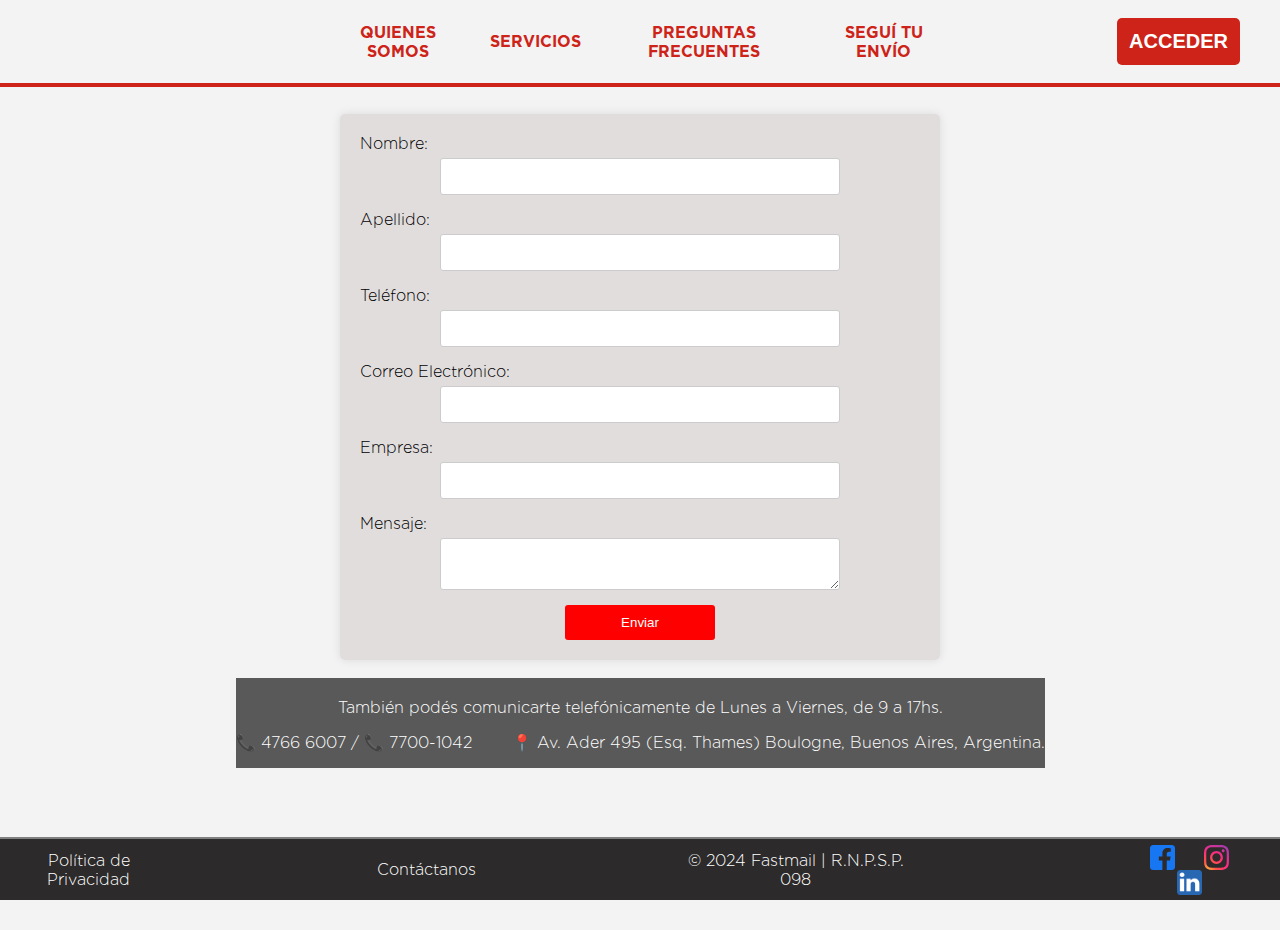
==== commit e5078daa: "nosotros styled" ====
--- a/contacto.html
+++ b/contacto.html
@@ -14,27 +14,16 @@
                     <a href="./index.html">
                         <img src="./branding/redlogo.png" alt="Logo">
                     </a>
-                    <div class="social">
-                        <a href="https://www.facebook.com/Fast-Mail-Correo-Privado-1583096695294388" target="_blank">
-                            <img src="./img/facebook_icon.svg" alt="Facebook">
-                        </a>
-                        <a href="https://www.instagram.com/fastmailenvios" target="_blank">
-                            <img src="./img/instagram_icon.svg" alt="Instagram">
-                        </a>
-                        <a href="https://www.linkedin.com/company/fastmailenvios/" target="_blank">
-                            <img src="./img/linkedin_icon.png" alt="LinkedIn">
-                        </a>
-                    </div>
                 </div>
                 <nav>
-                    <div id="nav" class="nav">
+                    <div id="nav" class="nav bold">
                         <div id="navLinks" class="nav-links">
                             <a href="./sobre-nosotros.html">Quienes somos</a>
                             <a href="./servicios.html">Servicios</a>
                             <a href="./preguntas-frecuentes.html">Preguntas Frecuentes</a>
                             <a href="https://epresislv.fastmail.com.ar/seguimiento">Seguí tu envío</a>
                         </div>
-                        <button id="accessButton">ACCEDER</button>
+                        <button id="accessButton" class="bold">ACCEDER</button>
                         <div id="toggleButtons" style="display: none;">                
                                 <a class="another-button" id="anotherButton" href="https://epresislv.fastmail.com.ar/login">Fast Mail E-commerce</a>
                                 <a class="another-button" id="anotherButton" href="https://trackerfm.fastmail.com.ar/">Fast Mail Postal</a>            
@@ -51,7 +40,7 @@
             </div>
         </header>
         <!-- Drawer for navigation -->
-        <div id="drawer" class="drawer">
+        <div id="drawer" class="drawer bold">
             <div class="drawer-content">
                 <div id="toggleButtons">                
                     <a class="another-button" id="anotherButton" href="https://epresislv.fastmail.com.ar/login">Fast Mail E-commerce</a>
@@ -66,6 +55,7 @@
                 
             </div>
         </div>
+        
 
     <section class="content" style="flex-direction: column; margin: 18vh auto; display: flex; align-items: center; text-align: center;">
         <style>
@@ -200,22 +190,23 @@
     
 
     
-<div class="footer">
-    <a href="./politica-de-privacidad.html">Política de Privacidad</a>
-    <a href="./contacto.html">Contáctanos</a>
-    <p>&copy; 2024 Fastmail | R.N.P.S.P. 098</p>
-</div>   
-<script>
-    document.addEventListener('wheel', (event) => {
-        const scrollContainer = document.querySelector('.horizontal-scroll-container');
-        const scrollSpeed = 5; // Adjust this factor to change speed (higher = faster)
-
-        scrollContainer.scrollBy({
-            left: event.deltaY * scrollSpeed, // Multiply by scrollSpeed for faster scroll
-            behavior: 'smooth'
-        });
-    });
-</script> 
+    <div class="footer">
+        <a href="./politica-de-privacidad.html">Política de Privacidad</a>
+        <a href="./contacto.html">Contáctanos</a>
+        <p>&copy; 2024 Fastmail | R.N.P.S.P. 098</p>
+    
+        <div class="social">
+            <a href="https://www.facebook.com/Fast-Mail-Correo-Privado-1583096695294388" target="_blank">
+                <img src="./img/facebook_icon.svg" alt="Facebook">
+            </a>
+            <a href="https://www.instagram.com/fastmailenvios" target="_blank">
+                <img src="./img/instagram_icon.svg" alt="Instagram">
+            </a>
+            <a href="https://www.linkedin.com/company/fastmailenvios/" target="_blank">
+                <img src="./img/linkedin_icon.png" alt="LinkedIn">
+            </a>
+        </div>
+    </div>
 
 <script src="script.js" defer></script>
 </body>
--- a/styles.css
+++ b/styles.css
@@ -12,7 +12,7 @@
 }
 html, body {
     height: 100%; /* Set height to 100% for body and html */
-    overflow: hidden; /* Disable both X and Y scrolling */
+    overflow-x: hidden; /* Disable both X and Y scrolling */
     margin: 0; /* Remove default margin */
 }
 
@@ -21,17 +21,36 @@
 }
 
 body {
-    font-family: Helvetica;
+    font-family: 'Gotham';
     margin: 0;
     padding: 0;
     color: #000000;
-    background-image: url(./img/container-cargo-stacks-stockcake.jpg);
     background-size: cover;
     height: 100vh;
-    
-}
+    background-color: #f3f3f3;
+}
+
+@font-face {
+    font-family: 'Gotham';
+    src: url('fonts/textos\ generales_\ Gotham-Light.otf');
+     font-weight: 400;
+     font-style: normal;
+   }
+  
+@font-face {
+    font-family: 'Gotham';
+    src: url('fonts/titulos_\ Gotham-Bold.otf');
+    font-weight: 700;
+    font-style: normal;
+   }
+    .normal {
+    font-weight: 400;
+  }
+    .bold {
+    font-weight: 700;
+  }
+
 header {
-    background-color: rgba(206, 206, 206, 0.671);
     padding: 10px 20px;
     border-bottom: solid var(--main-color) 4px;
 }
@@ -39,19 +58,29 @@
     display: flex;
     justify-content: space-between;
     align-items: center;
+    position: relative;
 }
 
 .logo {
-    display: flex; /* Make the logo container a flex container */
-    align-items: center; /* Align items vertically centered */
+    display: flex;
+    align-items: center;
     opacity: 0;
     animation: fadeInAndSlideIn 2s forwards;
     animation-delay: .5s;
+    border-radius: 10px;
+    padding: 10px;
     z-index: 2;
 }
 .logo img{
-    width: 20vw;
-    }
+    width: 15vw;
+    min-width: 180px;
+    
+}
+.logo:hover{
+    background-color: #fdcdcd; 
+    transition: transform 0.3s ease, background-color 0.3s ease;
+}
+
 
 @keyframes fadeInAndSlideIn {
     from{
@@ -64,8 +93,8 @@
     }
 }
 .social {
-    display: flex; /* Make social icons container a flex container */
-    margin-left: 15px; /* Add some space between logo and icons */
+    margin-right: 20px;
+
 }
 
 .social a {
@@ -74,83 +103,89 @@
 }
 
 .social img {
-    width: 20px; /* Set size for social icons */
-    height: 20px; /* Set size for social icons */
+    width: 25px; /* Set size for social icons */
+    height: 25px; /* Set size for social icons */
     vertical-align: middle; /* Align images properly */
 }
 
 .nav {
     display: flex;
-    align-items: center;
-}
-
+    text-transform: uppercase;
+    font-size: 16px;
+}
+.nav-links{
+    display: flex;
+    gap: 1vw;
+    position: absolute; /* Positioning for centering */
+    left: 50%; /* Start from the center */
+    transform: translateX(-50%); /* Move back half the width to center */
+    text-align: center;
+    align-items: center;
+
+}
 .nav-links a {
-    position: relative; /* Establish positioning context */
-    margin-right: 15px;
-    color: var(--main-color);
-    text-decoration: none;
-    overflow: hidden; /* Hide overflow */
-    transition: transform 0.3s ease; /* Smooth transition */
-}
-
-.nav-links a {
-    position: relative; /* Establish positioning context */
-    margin-right: 0;
+    justify-content: center;
     color: var(--main-color);
     text-decoration: none;
     padding: 5px 10px; /* Base padding */
     border-radius: 5px; /* Rounded corners */
-    transition: transform 0.3s ease, background-color 0.3s ease; /* Smooth transitions */
 }
 
 .nav-links a:hover {
     color: white;
     transform: scale(1.02); /* Scale effect on hover */
     background-color: var(--main-color); /* Change background color on hover */
+    transition: transform 0.3s ease, background-color 0.3s ease; /* Smooth transitions */
 }
 
 #accessButton {
+    background-color: var(--main-color);
+    margin-right: 20px;
+    padding: 12px;
+    border-radius: 5px;
+    cursor: pointer;
+    color:white;
+    font-size: 20px;
+    border: none;
+}
+#accessButton:hover {
+    cursor: pointer;
+    transform: scale(1.05); /* Scale effect on hover */
+    background-color: var(--secondary-color);
+    transition: transform 0.3s ease, background-color 0.3s ease; /* Smooth transitions */
+}
+
+#toggleButtons {
+    align-items: center;
     margin-left: 20px;
+}
+
+.close-button {
+    background: none;
+    border: none;
+    color: var(--main-color);
+    font-size: 30px;
+    cursor: pointer;
+    margin-right: 2vw;
+
+}
+
+.another-button {
+    display: flex;
     padding: 10px;
     border-radius: 5px;
     background-color: var(--main-color);
     cursor: pointer;
     border: none;
-    color:white;
-}
-#accessButton:hover {
-    background-color: var(--bg-color);
-    cursor: pointer;
-    color:var(--main-color);
-}
-
-#toggleButtons {
-    align-items: center;
-    margin-left: 20px;
-}
-
-.close-button {
-    background: none;
-    border: none;
-    color: white;
-    font-size: 20px;
-    cursor: pointer;
-}
-
-.another-button {
-    display: flex;
-    padding: 10px;
-    border-radius: 5px;
-    background-color: var(--main-color);
-    cursor: pointer;
-    border: none;
-    color:white;
     margin:5px;
     text-decoration: none;
+    color:white;
+    margin-right: 2vw;
+
 }
 .another-button:hover {
-    background-color: var(--bg-color);
-    color:var(--main-color);
+    background-color: var(--secondary-color);
+    color:white;
 
 }
 
@@ -163,7 +198,7 @@
 .line {
     height: 3px;
     width: 25px;
-    background-color: white;
+    background-color: var(--main-color);
     margin: 4px 0;
 }
 
@@ -172,8 +207,9 @@
     position: fixed;
     top: 70px;
     right: -320px; /* Hidden off-screen */
-    width: 300px; 
-    background-color: var(--secondary-color); 
+    width: 300px;
+    height: 300px; 
+    background-color: rgb(22, 22, 22); 
     box-shadow: -2px 0 5px rgba(0,0,0,0.5);
     transition: right 0.3s ease; /* Smooth transition */
     z-index: 1000; 
@@ -201,20 +237,13 @@
 
 
 .horizontal-scroll-container {
-    display: flex; /* Arrange sections in a row */
-    height: 100vh; /* Full viewport height */
-    overflow-x: auto; /* Enable horizontal scrolling */
+    display: flex;
+    height: auto;
+    flex-direction: column;
+    overflow-y: auto; /* Enable horizontal scrolling */
     scroll-behavior: smooth; /* Smooth scrolling effect */
     -webkit-overflow-scrolling: touch; /* Enable momentum scrolling on touch devices */
 }
-.horizontal-scroll-container::-webkit-scrollbar {
-    display: none; /* Hide scrollbar for Webkit browsers */
-}
-
-.horizontal-scroll-container {
-    -ms-overflow-style: none; /* Hide scrollbar for Internet Explorer and Edge */
-    scrollbar-width: none; /* Hide scrollbar for Firefox */
-}
 
 .main-section {
     min-width: 90vw;
@@ -222,11 +251,11 @@
     flex-direction: row;
     justify-content: center;
     align-items: center;
-    margin: 2vw 5vw 4vw 5vw;
+    margin: 3vw 5vw 2vw 5vw;
     background-color: #ffffffef;
     padding: 20px;
     box-shadow: 0 4px 8px rgba(0, 0, 0, 0.2);
-    border-radius: 12px;
+    border-radius: 80px;
     height: 70vh;
     border-right: solid var(--main-color) 40px;
 }
@@ -236,14 +265,17 @@
     flex-direction: column;
     justify-content: center;
     align-items: center;
-    margin: 2vw 5vw 4vw 5vw;
-    padding: 20px;
-    box-shadow: 0 4px 8px rgba(0, 0, 0, 0.2);
-    border-radius: 12px;
+    margin: 0 5vw 7vw 5vw;
     height: 70vh;
-    border-right: solid var(--main-color) 40px;
-    background-image: url(./branding/partedetuexito.png);
-    background-size: cover;
+}
+.c-section {
+    min-width: 90vw;
+    display: flex;
+    flex-direction: column;
+    justify-content: center;
+    align-items: center;
+    margin: 0 5vw 7vw 5vw;
+    height: 70vh;
 }
 .hero-text {
     flex: 1; /* Allow text section to grow */
@@ -252,7 +284,7 @@
 }
 #heading{
     color: var(--bd-color-dark);
-    font-size: 4vw;
+    font-size: 3vw;
     margin-top: 0;
 }
 #heading {
@@ -276,6 +308,10 @@
     height: auto; /* Maintain aspect ratio */
 }
 .b-section img {
+    max-width: 100%; /* Ensure image is responsive */
+    height: auto; /* Maintain aspect ratio */
+}
+.c-section img {
     max-width: 100%; /* Ensure image is responsive */
     height: auto; /* Maintain aspect ratio */
 }
@@ -303,11 +339,14 @@
 .cta-button:hover{
     background-color: var(--secondary-color);
     transform: scale(1.1);
+    transition: transform 0.3s ease, background-color 0.3s ease; /* Smooth transitions */
+
 }
 .cta-button2 {
     text-align: center;
-    width: 25vh;
-    margin-top: 5vh;
+    width: 200px;
+    margin-top: 2vh;
+    font-size: 18px;
     display: inline-block;
     background-color: var(--main-color);
     color: #dbdada;
@@ -315,13 +354,37 @@
     letter-spacing: -.4px;
     border: none;
     border-radius: 6px;
-    padding: 14px 22px;
+    padding: 24px 30px;
     opacity: 0; /* Initially hidden */
     transition: opacity 1s ease;
 }
+.formulario-btn{
+    position: absolute;
+    left: 50%; /* Start from the center */
+    transform: translateX(-50%); /* Move back half the width to center */
+    top:80vh;
+    text-align: center;
+    justify-content:center;
+    width: 400px;
+    height:70px;
+    font-size: 18px;
+    background-color: var(--main-color);
+    color: #dbdada;
+    text-decoration: none;
+    letter-spacing: -.4px;
+    border: none;
+    border-radius: 6px;
+    padding: 24px 30px;
+    transition: opacity 1s ease;
+}
+.formulario-btn:hover{
+    background-color: black;
+    color: var(--main-color);
+}
 
 .cta-button2:hover{
     background-color: white;
+    color: var(--main-color);
 }
 
 .visible{
@@ -334,28 +397,38 @@
     display: flex;
     align-items: center;
     justify-content: center;
-    color: whitesmoke;
-    font-size: 3vh;
-    margin-top: 0;
+    color: var(--bd-color-dark);
+    font-size: 40px;
+    margin-top: 80px;
+    margin-bottom: 0;
     margin-left:40px;
-    margin-bottom: 40px;
-    background-color: #080808b4;    
-    border-radius: 20px;
-    padding: 0 20px;
 }
 
 .card-container {
     display: flex;
     justify-content: center;
-    gap: 40px; /* Space between cards */
+    gap: 80px; /* Space between cards */
     margin-left: 40px;
 }
+.card-container2 {
+    display: flex;
+    justify-content: center;
+    gap: 180px; /* Space between cards */
+}
 
 .card {
+    position: relative;
+    width: 350px; /* Set the width of the card */
+    height: 350px; /* Set the height of the card */
+    perspective: 1000px; /* Add perspective for 3D effect */
+    text-align: center;
+}
+.card2 {
     position: relative;
     width: 23vw; /* Set the width of the card */
     height: 23vw; /* Set the height of the card */
     perspective: 1000px; /* Add perspective for 3D effect */
+    text-align: center;
 }
 
 .card-front, .card-back {
@@ -372,13 +445,36 @@
     transition: transform 0.6s; /* Smooth transition */
     box-shadow: 13px -7px 12px rgb(0 0 0 / 30%);
 }
+.card-front2, .card-back2 {
+    position: absolute;
+    width: 120%;
+    height: 75%;
+    backface-visibility: hidden; /* Hide the back when facing away */
+    border-radius: 8px; /* Rounded corners */
+    overflow: hidden; /* Ensure content doesn't overflow */
+    display: flex;
+    align-items: center;
+    justify-content: center;
+    flex-direction: column;
+    transition: transform 0.6s; /* Smooth transition */
+    box-shadow: 13px -7px 12px rgb(0 0 0 / 30%);
+}
 
 .card-front {
     background-color: #ffffffbe; /* Background color for the front */
 }
+.card-front2 {
+    background-color: #ffffffbe; /* Background color for the front */
+    padding: 30px;
+}
 
 .card-front h3{
     color: var(--main-color);
+    font-size: 26px;
+}
+.card-front2 h3{
+    color: var(--main-color);
+    font-size: 26px;
 }
 
 .card-back {
@@ -387,22 +483,53 @@
     background-color: var(--secondary-color); /* Background color for the back */
     transform: rotateY(180deg); /* Rotate the back */
 }
-
+.card-back2 {
+    color:white;
+    border:none;
+    background-color: var(--secondary-color); /* Background color for the back */
+    transform: rotateY(180deg); /* Rotate the back */
+}
 .card-back p{
-    margin: 20px;
+    margin: 40px;
     color:white;
     text-align: center;
-    font-size: 1em;
+    font-size: 20px;
+}
+.card-back2 p{
+    margin: 40px;
+    color:white;
+    text-align: center;
+    font-size: 25px;
 }
 .card-front:hover, .card-back:hover {
     box-shadow: 0 -5px 12px rgb(0 0 0 / 60%);
 }
+.card-front2:hover, .card-back2:hover {
+    box-shadow: 0 -5px 12px rgb(0 0 0 / 60%);
+}
 
 .card:hover .card-front {
     transform: rotateY(180deg); /* Flip front on hover */
 }
-
+.card2:hover .card-front {
+    transform: rotateY(180deg); /* Flip front on hover */
+}
+.card:hover .card-front2 {
+    transform: rotateY(180deg); /* Flip front on hover */
+}
+.card2:hover .card-front2 {
+    transform: rotateY(180deg); /* Flip front on hover */
+}
 .card:hover .card-back {
+    transform: rotateY(0); /* Show back on hover */
+}
+.card2:hover .card-back {
+    transform: rotateY(0); /* Show back on hover */
+}
+.card:hover .card-back2 {
+    transform: rotateY(0); /* Show back on hover */
+}
+.card2:hover .card-back2 {
     transform: rotateY(0); /* Show back on hover */
 }
 
@@ -414,12 +541,13 @@
 
 .footer {
     display: flex;
+    height: 7vh;
     flex-direction: row;
     align-items: center;
     justify-content: center;
-    gap: 20vw;
+    gap: 15vw;
     border-top: grey solid 2px;
-    background-color: rgba(0, 0, 0, 0.568);
+    background-color: rgb(44, 42, 42);
     color: white;
     text-align: center;
     position: fixed;
@@ -435,8 +563,7 @@
     color:white;
 }
 .footer a:hover{
-    color: black;
-    background-color: var(--main-color);
+    color: var(--main-color);
 }
 .contact-footer{
     color:white;
@@ -452,6 +579,151 @@
     gap: 40px;
 }
 
+/*Other Sections*/
+
+.content {
+    margin: 20px; /* Add margin to the content area */
+    display: flex;
+    flex-direction: column; /* Stack sections vertically */
+    align-items: center; /* Center sections horizontally */
+}
+
+.section2, .section3, .section4 {
+    flex: 1; /* Allow equal growth */
+    margin: 10px; /* Add margin for spacing between sections */
+    align-items: center;
+    justify-content: center;
+    text-align: center;
+}
+.section1, .section2, .section4{
+    border-radius: 20px;
+    background-color:#d8d2d2b2;
+    padding: 5px;
+    margin-bottom: 20px;
+}
+.section1 {
+    font-size: 15px;
+}
+.q-button{
+    background-color: var(--main-color);
+    padding: 10px;
+    font-size: 15px;
+    color: white;
+    border: none;
+    border-radius: 10px;
+}
+.section3 img{
+    border-radius: 20px;
+    width: auto;
+    height: 25vw;
+}
+
+/*Nosotros */
+.aboutUs {
+    display: flex;
+    flex-direction: column;
+}
+
+.contenido1 {
+    flex: 1;
+    padding: 20px;
+    text-align: center;
+    height: 85vh; /* Maintain a fixed height */
+    overflow-y: auto; /* Enable vertical scrolling */
+    overflow-x: hidden; /* Hide horizontal scrolling, if any */
+    color: #383636;
+}
+
+.contenido2 {
+    flex: 1;
+    display: flex;
+    justify-content: center; /* Center the image */
+    align-items: center; /* Center vertically */
+    padding: 20px;
+    background-color:#eaeff2;
+    height: 85vh;
+
+}
+
+.contenido2 img {
+    max-width: 100%; 
+    height: auto; 
+}
+
+.nuestraHistoria {
+    text-align: left;
+    text-transform: uppercase;
+    font-size: 3em; /* Adjust size as needed */
+    margin-bottom: 20px;
+    color:var(--main-color);
+}
+
+.historiaText {
+    text-align: left;
+    font-size: 1.3em; /* Standard text size */
+    margin: 0;
+    line-height: 1.6; /* Improve readability */
+}
+
+.rrhh {
+    display: flex;
+    justify-content: center;
+    gap: 80px; /* Space between cards */
+    margin-bottom:14vh; 
+    width:80%;
+    margin-left: 10%;
+}
+.card-rrhh{
+    padding: 20px;
+    gap: 140px;
+    border-radius: 8px; /* Rounded corners */
+    overflow: hidden; /* Ensure content doesn't overflow */
+    display: flex;
+    align-items: center;
+    justify-content: center;
+    flex-direction: row;
+    transition: transform 0.6s; /* Smooth transition */
+    box-shadow: 13px -7px 12px rgb(0 0 0 / 30%);
+}
+.text-rrhh{
+width:40%;    
+}
+.text-rrhh h2{
+    text-transform: uppercase;
+    color:var(--main-color);
+    font-size: 2.5em;
+}
+.text-rrhh a{
+    text-decoration: none!important;
+    color:black;
+}
+
+/* Mobile Styles */
+@media (max-width: 768px) {
+    .aboutUs {
+        flex-direction: column; /* Stack the sections on mobile */
+    }
+}
+
+
+/* Flex container for sections 2, 3, and 4 */
+.flex-container {
+    display: flex;
+    justify-content: space-between; /* Space out columns */
+    width: 100%; /* Full width of the parent */
+    height:75vh;
+}
+
+/* Responsive Styles */
+@media (max-width: 768px) {
+    .flex-container {
+        flex-direction: column; /* Stack columns on small screens */
+    }
+}
+
+
+
+
 @media(min-width: 980px){
     .drawer-content{
         display:none;
@@ -474,19 +746,25 @@
     }
     .main-section{
         flex-direction: column;
-        margin: 4vh 5vw 4vw 5vw;
-        height: 85vh;
+        margin: 4vh 5vw 0 5vw;
+        height: 70vh;
     }
     .main-section img {
         max-width: 40vh; /* Ensure image is responsive */
+        max-height: 30vh;
     }
     .b-section{
         flex-direction: column;
-        margin: 4vh 5vw 4vw 5vw;
+        margin: -7vh 5vw 24vh 5vw;
         height: 85vh;
     }
+    .c-section{
+        flex-direction: column;
+        margin: -7vh 5vw 0vh 5vw;
+        height: 85vh;
+    }
     .b-section img {
-        max-width: 40vh; /* Ensure image is responsive */
+        max-width: 23vh; /* Ensure image is responsive */
     }
     .hero-text{
         max-width: 85%;
@@ -497,17 +775,42 @@
         font-size: 7vw;
     }
     #paragraph{
-        margin-top: 18vw;
+        margin-top: 24vw;
         font-size: 3vw; 
     }
     .cta-button{
         width: 18vh;
+        margin-top: 1vh;
+    }
+    .card2 {
+        position: relative;
+        width: 20vh; /* Set the width of the card */
+        height: 50vh; /* Set the height of the card */
+        perspective: 1000px; /* Add perspective for 3D effect */
+        text-align: center;
     }
     .card-container {
         display: flex;
         flex-direction: column;
         justify-content: center;
         gap: 20px; /* Space between cards */
-    }
-    
+        margin-top: 34vh;
+    }
+    .card-container2 {
+        display: flex;
+        justify-content: center;
+        gap: 100px; /* Space between cards */
+        margin-top: 40px;
+    }
+    .formulario-btn{
+        top:74vh;
+    }
+    .rrhh{
+        margin-bottom: 3vh;
+    }
+    .footer{
+        height: 10vh;
+        position: inherit;
+        gap: 14px;
+    }
 }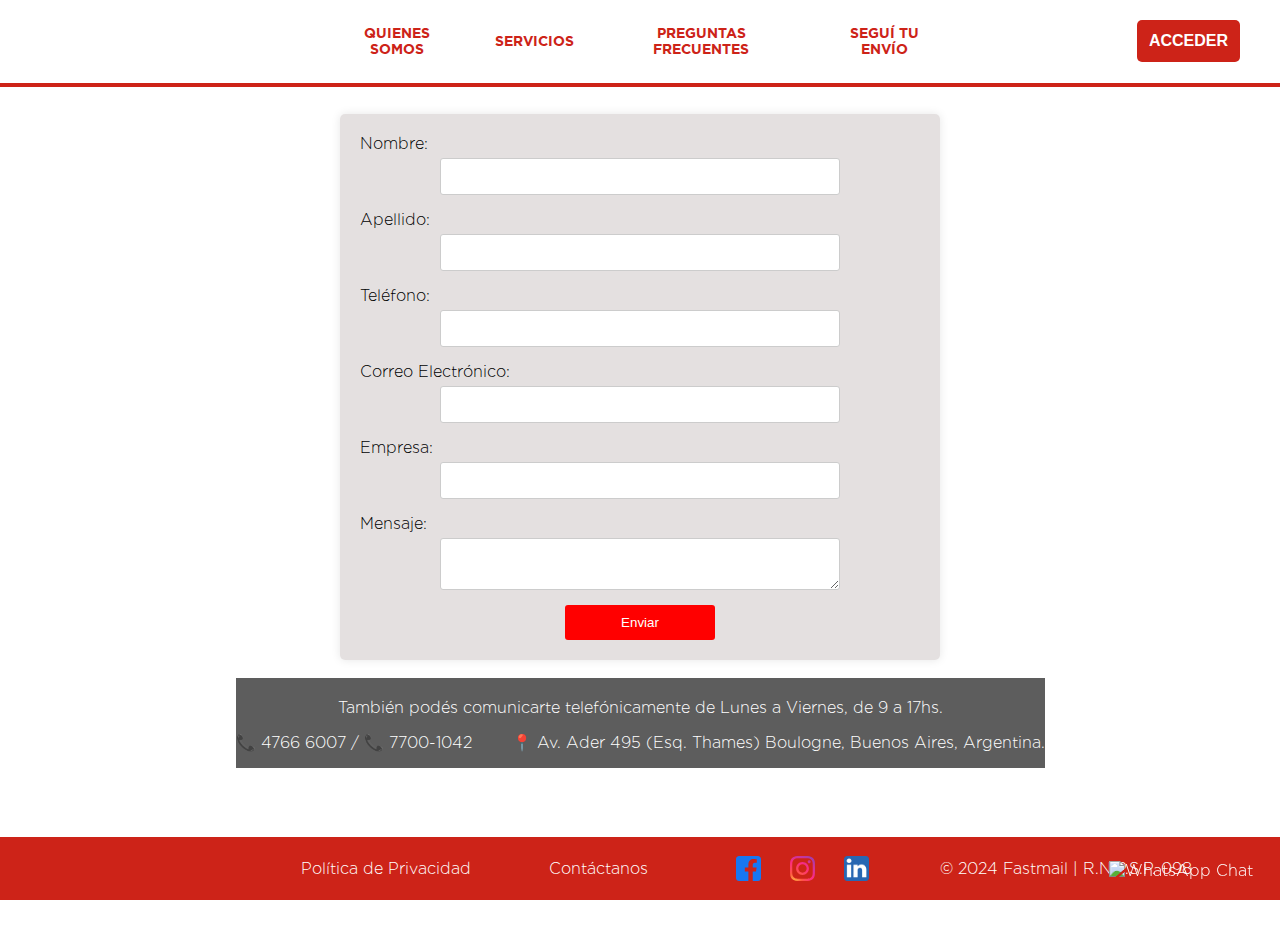
==== commit 414138a9: "footer unified" ====
--- a/contacto.html
+++ b/contacto.html
@@ -188,26 +188,79 @@
         </div>    
     </section>
     
+    <div class="footer">
+        <div class="logo-f">
+            <a href="./index.html">
+                <img class="social-img" src="./branding/whitelogo.png" alt="Logo">
+            </a>
+        </div>
+        <a class="footer-a" href="./politica-de-privacidad.html">Política de Privacidad</a>
+        <a class="footer-a" href="./contacto.html">Contáctanos</a>
 
-    
-    <div class="footer">
-        <a href="./politica-de-privacidad.html">Política de Privacidad</a>
-        <a href="./contacto.html">Contáctanos</a>
+        <div class="social">
+            <a class="social-img" href="https://www.facebook.com/Fast-Mail-Correo-Privado-1583096695294388" target="_blank">
+                <img src="./img/facebook_icon.svg" alt="Facebook">
+            </a>
+            <a class="social-img" href="https://www.instagram.com/fastmailenvios" target="_blank">
+                <img src="./img/instagram_icon.svg" alt="Instagram">
+            </a>
+            <a class="social-img" href="https://www.linkedin.com/company/fastmailenvios/" target="_blank">
+                <img src="./img/linkedin_icon.png" alt="LinkedIn">
+            </a>
+        </div>
         <p>&copy; 2024 Fastmail | R.N.P.S.P. 098</p>
-    
-        <div class="social">
-            <a href="https://www.facebook.com/Fast-Mail-Correo-Privado-1583096695294388" target="_blank">
-                <img src="./img/facebook_icon.svg" alt="Facebook">
-            </a>
-            <a href="https://www.instagram.com/fastmailenvios" target="_blank">
-                <img src="./img/instagram_icon.svg" alt="Instagram">
-            </a>
-            <a href="https://www.linkedin.com/company/fastmailenvios/" target="_blank">
-                <img src="./img/linkedin_icon.png" alt="LinkedIn">
-            </a>
-        </div>
-    </div>
-
-<script src="script.js" defer></script>
+        <div class="whatsapp-button">
+            <a href="https://api.whatsapp.com/send?phone=541154035088&text=Hola, necesito ayuda!" target="_blank">
+              <img src="https://upload.wikimedia.org/wikipedia/commons/6/6b/WhatsApp.svg" alt="WhatsApp Chat">
+            </a>
+          </div>
+        
+          
+          <div id="whatsapp-chat" class="hide">
+            <div class="chat-header">
+                <img style="width: 250px;" src="./branding/whitelogo.png" alt="Logo">
+              <span class="close-chat">x</span>
+            </div>
+            <div class="chat-body">
+              <p>Hola 😊 ¿Cómo estás?</p>
+              <p>¿Podrías indicarnos tu email?</p>
+              <form id="whatsapp-form">
+                <input type="email" id="user-email" placeholder="Escribir email" required>
+                <button type="submit">
+                  <i class="fas fa-paper-plane">Enviar</i>
+                </button>
+              </form>
+            </div>
+          </div>
+    </div>   
+    
+    <script src="script.js" defer></script>
+    <script>
+        document.addEventListener("DOMContentLoaded", function() {
+          var whatsappButton = document.querySelector('.whatsapp-button a');
+          var whatsappChat = document.getElementById('whatsapp-chat');
+          var closeChat = document.querySelector('.close-chat');
+    
+          whatsappButton.addEventListener('click', function(event) {
+            event.preventDefault();
+            whatsappChat.classList.toggle('show');
+          });
+    
+          closeChat.addEventListener('click', function() {
+            whatsappChat.classList.remove('show');
+          });
+    
+          // Form submission handler
+          var whatsappForm = document.getElementById('whatsapp-form');
+          whatsappForm.addEventListener('submit', function(event) {
+            event.preventDefault();
+            var email = document.getElementById('user-email').value;
+            var phoneNumber = '541154035088';
+            var message = "Hola, solicito ayuda! Mi email es: ${email}";
+            var whatsappURL = "https://api.whatsapp.com/send?phone=${phoneNumber}&text=${encodeURIComponent(message)}";
+            window.open(whatsappURL, '_blank');
+          });
+        });
+      </script>
 </body>
 </html>--- a/styles.css
+++ b/styles.css
@@ -16,10 +16,6 @@
     margin: 0; /* Remove default margin */
 }
 
-.html, body::-webkit-scrollbar {
-    display: none; /* For WebKit-based browsers (Chrome, Safari) */
-}
-
 body {
     font-family: 'Gotham';
     margin: 0;
@@ -27,7 +23,7 @@
     color: #000000;
     background-size: cover;
     height: 100vh;
-    background-color: #f3f3f3;
+    background-color: #ffffff;
 }
 
 @font-face {
@@ -71,13 +67,29 @@
     padding: 10px;
     z-index: 2;
 }
+.logo-f {
+    display: flex;
+    align-items: center;
+    opacity: 0;
+    animation: fadeInAndSlideIn 2s forwards;
+    animation-delay: .5s;
+    border-radius: 10px;
+    padding: 10px;
+    z-index: 2;
+}
 .logo img{
     width: 15vw;
     min-width: 180px;
     
 }
-.logo:hover{
-    background-color: #fdcdcd; 
+.logo-f img{
+    margin-left: -20px;
+    width: 10vw;
+    min-width: 120px;
+    
+}
+.logo img:hover{
+    transform: scale(1.15);
     transition: transform 0.3s ease, background-color 0.3s ease;
 }
 
@@ -85,16 +97,12 @@
 @keyframes fadeInAndSlideIn {
     from{
         opacity: 0;
-        transform: translateX(100%);
+        transform: translateX(-100%);
     }
     to {
         opacity: 1;
         transform: translateX(20px);
     }
-}
-.social {
-    margin-right: 20px;
-
 }
 
 .social a {
@@ -107,15 +115,27 @@
     height: 25px; /* Set size for social icons */
     vertical-align: middle; /* Align images properly */
 }
+.social img:hover{
+    transform: scale(1.25);
+    background-color: white;
+    padding: 3px;
+    border-radius: 5px;
+
+}
+.social-img:hover {
+    transform: scale(1.05);
+}
+
 
 .nav {
+    align-items: center;
     display: flex;
     text-transform: uppercase;
-    font-size: 16px;
+    font-size: 14px;
 }
 .nav-links{
     display: flex;
-    gap: 1vw;
+    gap: 20px;
     position: absolute; /* Positioning for centering */
     left: 50%; /* Start from the center */
     transform: translateX(-50%); /* Move back half the width to center */
@@ -127,7 +147,7 @@
     justify-content: center;
     color: var(--main-color);
     text-decoration: none;
-    padding: 5px 10px; /* Base padding */
+    padding: 10px 10px; /* Base padding */
     border-radius: 5px; /* Rounded corners */
 }
 
@@ -145,7 +165,7 @@
     border-radius: 5px;
     cursor: pointer;
     color:white;
-    font-size: 20px;
+    font-size: 16px;
     border: none;
 }
 #accessButton:hover {
@@ -166,7 +186,7 @@
     color: var(--main-color);
     font-size: 30px;
     cursor: pointer;
-    margin-right: 2vw;
+    margin-right: 5vw;
 
 }
 
@@ -186,7 +206,8 @@
 .another-button:hover {
     background-color: var(--secondary-color);
     color:white;
-
+    transform: scale(1.02); /* Scale effect on hover */
+    transition: transform 0.3s ease, background-color 0.3s ease; /* Smooth transitions */
 }
 
 .hamburger {    
@@ -205,17 +226,18 @@
 /* Basic styles for the drawer */
 .drawer {
     position: fixed;
-    top: 70px;
-    right: -320px; /* Hidden off-screen */
-    width: 300px;
-    height: 300px; 
+    top: 100px;
+    right: -350px; /* Hidden off-screen */
+    width: 320px;
+    height: 380px; 
     background-color: rgb(22, 22, 22); 
     box-shadow: -2px 0 5px rgba(0,0,0,0.5);
-    transition: right 0.3s ease; /* Smooth transition */
+    transition: right 1.2s ease; /* Smooth transition */
     z-index: 1000; 
 }
 
 .open {
+    margin-right: 20px;
     right: 0; /* Slide in */
 }
 
@@ -254,10 +276,14 @@
     margin: 3vw 5vw 2vw 5vw;
     background-color: #ffffffef;
     padding: 20px;
-    box-shadow: 0 4px 8px rgba(0, 0, 0, 0.2);
     border-radius: 80px;
     height: 70vh;
     border-right: solid var(--main-color) 40px;
+    box-shadow: 
+    0 5px 14px rgba(0, 0, 0, 0.3),   /* Bottom shadow */
+    0 -5px 14px rgba(0, 0, 0, 0.3),  /* Top shadow */
+    5px 0 14px rgba(0, 0, 0, 0.3),   /* Right shadow */
+    -5px 0 14px rgba(0, 0, 0, 0.3);   /* Left shadow */
 }
 .b-section {
     min-width: 90vw;
@@ -274,8 +300,8 @@
     flex-direction: column;
     justify-content: center;
     align-items: center;
-    margin: 0 5vw 7vw 5vw;
-    height: 70vh;
+    margin: 70px 5vw 7vw 5vw;
+    height: 80vh;
 }
 .hero-text {
     flex: 1; /* Allow text section to grow */
@@ -284,7 +310,7 @@
 }
 #heading{
     color: var(--bd-color-dark);
-    font-size: 3vw;
+    font-size: 2.5em;
     margin-top: 0;
 }
 #heading {
@@ -308,8 +334,7 @@
     height: auto; /* Maintain aspect ratio */
 }
 .b-section img {
-    max-width: 100%; /* Ensure image is responsive */
-    height: auto; /* Maintain aspect ratio */
+    max-width: 80%; /* Ensure image is responsive */
 }
 .c-section img {
     max-width: 100%; /* Ensure image is responsive */
@@ -359,10 +384,9 @@
     transition: opacity 1s ease;
 }
 .formulario-btn{
-    position: absolute;
+    position: relative;
     left: 50%; /* Start from the center */
     transform: translateX(-50%); /* Move back half the width to center */
-    top:80vh;
     text-align: center;
     justify-content:center;
     width: 400px;
@@ -389,6 +413,7 @@
 
 .visible{
     opacity: 1;
+    cursor: pointer;
 }
 
 .b-heading {
@@ -397,18 +422,29 @@
     display: flex;
     align-items: center;
     justify-content: center;
-    color: var(--bd-color-dark);
+    color: var(--main-color);
     font-size: 40px;
-    margin-top: 80px;
     margin-bottom: 0;
-    margin-left:40px;
+    margin-top: 0;
+    text-align: center;
+}
+.d-heading {
+    width: auto;
+    height: 10%;
+    display: flex;
+    align-items: center;
+    justify-content: center;
+    color: var(--main-color);
+    font-size: 40px;
+    margin-bottom: 0;
+    margin-top: 0;
+    text-align: center;
 }
 
 .card-container {
     display: flex;
     justify-content: center;
     gap: 80px; /* Space between cards */
-    margin-left: 40px;
 }
 .card-container2 {
     display: flex;
@@ -443,7 +479,11 @@
     justify-content: center;
     flex-direction: column;
     transition: transform 0.6s; /* Smooth transition */
-    box-shadow: 13px -7px 12px rgb(0 0 0 / 30%);
+    box-shadow: 
+    0 5px 14px rgba(0, 0, 0, 0.3),   /* Bottom shadow */
+    0 -5px 14px rgba(0, 0, 0, 0.3),  /* Top shadow */
+    5px 0 14px rgba(0, 0, 0, 0.3),   /* Right shadow */
+    -5px 0 14px rgba(0, 0, 0, 0.3);   /* Left shadow */
 }
 .card-front2, .card-back2 {
     position: absolute;
@@ -457,14 +497,18 @@
     justify-content: center;
     flex-direction: column;
     transition: transform 0.6s; /* Smooth transition */
-    box-shadow: 13px -7px 12px rgb(0 0 0 / 30%);
+    box-shadow: 
+    0 5px 14px rgba(0, 0, 0, 0.3),   /* Bottom shadow */
+    0 -5px 14px rgba(0, 0, 0, 0.3),  /* Top shadow */
+    5px 0 14px rgba(0, 0, 0, 0.3),   /* Right shadow */
+    -5px 0 14px rgba(0, 0, 0, 0.3);   /* Left shadow */
 }
 
 .card-front {
-    background-color: #ffffffbe; /* Background color for the front */
+    background-color: #fff; /* Background color for the front */
 }
 .card-front2 {
-    background-color: #ffffffbe; /* Background color for the front */
+    background-color: #fff; /* Background color for the front */
     padding: 30px;
 }
 
@@ -475,6 +519,8 @@
 .card-front2 h3{
     color: var(--main-color);
     font-size: 26px;
+    margin-top: 20px;
+    margin-bottom: 0;
 }
 
 .card-back {
@@ -533,9 +579,10 @@
     transform: rotateY(0); /* Show back on hover */
 }
 
-img {
+
+img{
     max-width: 100%; /* Ensure image is responsive */
-    height: auto;
+    height: auto;  
 }
 
 
@@ -545,9 +592,8 @@
     flex-direction: row;
     align-items: center;
     justify-content: center;
-    gap: 15vw;
-    border-top: grey solid 2px;
-    background-color: rgb(44, 42, 42);
+    gap: 5vw;
+    background-color:var(--main-color);
     color: white;
     text-align: center;
     position: fixed;
@@ -562,8 +608,11 @@
     text-decoration: none;
     color:white;
 }
-.footer a:hover{
+.footer-a:hover{
     color: var(--main-color);
+    background-color: white;
+    transform: scale(1.02); /* Scale effect on hover */
+    transition: transform 0.3s ease, background-color 0.3s ease; /* Smooth transitions */
 }
 .contact-footer{
     color:white;
@@ -586,6 +635,8 @@
     display: flex;
     flex-direction: column; /* Stack sections vertically */
     align-items: center; /* Center sections horizontally */
+    margin-top: -14vh;
+    margin-bottom: 14vh;
 }
 
 .section2, .section3, .section4 {
@@ -597,9 +648,15 @@
 }
 .section1, .section2, .section4{
     border-radius: 20px;
-    background-color:#d8d2d2b2;
+    background-color:#ffffff;
     padding: 5px;
     margin-bottom: 20px;
+    transition: transform 0.6s; /* Smooth transition */
+    box-shadow: 
+    0 5px 14px rgba(0, 0, 0, 0.3),   /* Bottom shadow */
+    0 -5px 14px rgba(0, 0, 0, 0.3),  /* Top shadow */
+    5px 0 14px rgba(0, 0, 0, 0.3),   /* Right shadow */
+    -5px 0 14px rgba(0, 0, 0, 0.3);   /* Left shadow */
 }
 .section1 {
     font-size: 15px;
@@ -640,7 +697,6 @@
     justify-content: center; /* Center the image */
     align-items: center; /* Center vertically */
     padding: 20px;
-    background-color:#eaeff2;
     height: 85vh;
 
 }
@@ -674,8 +730,8 @@
     margin-left: 10%;
 }
 .card-rrhh{
+    margin-top: 50px;
     padding: 20px;
-    gap: 140px;
     border-radius: 8px; /* Rounded corners */
     overflow: hidden; /* Ensure content doesn't overflow */
     display: flex;
@@ -683,10 +739,15 @@
     justify-content: center;
     flex-direction: row;
     transition: transform 0.6s; /* Smooth transition */
-    box-shadow: 13px -7px 12px rgb(0 0 0 / 30%);
+    box-shadow: 
+    0 5px 14px rgba(0, 0, 0, 0.3),   /* Bottom shadow */
+    0 -5px 14px rgba(0, 0, 0, 0.3),  /* Top shadow */
+    5px 0 14px rgba(0, 0, 0, 0.3),   /* Right shadow */
+    -5px 0 14px rgba(0, 0, 0, 0.3);   /* Left shadow */
 }
 .text-rrhh{
-width:40%;    
+width:60%;    
+padding: 40px;
 }
 .text-rrhh h2{
     text-transform: uppercase;
@@ -697,12 +758,122 @@
     text-decoration: none!important;
     color:black;
 }
+.services-icon{
+    width: 80px;
+    height: 80px;
+}
+.service-mob{
+    display:none;
+}
+#first-card-img{
+    width: 70%;    
+}
+
+/* WhatsApp Button */
+.whatsapp-button {
+    position: fixed;
+    bottom: 20px;
+    right: 20px;
+    z-index: 1000;
+}
+
+.whatsapp-button img {
+    width: 60px;
+    height: 60px;
+}
+
+/* WhatsApp Chat Widget */
+#whatsapp-chat {
+    position: fixed;
+    bottom: 80px;
+    right: 20px;
+    width: 300px;
+    /* border: 1px solid #ccc; */
+    background-color: var(--main-color);
+    box-shadow: 0px 0px 10px rgba(0, 0, 0, 0.1);
+    display: none;
+    z-index: 1000;
+}
+
+#whatsapp-chat.show {
+    border: 1px solid grey;
+    margin-bottom: 20px;
+    width: 340px;
+    margin-right: 10px;
+    padding: 20px;
+    border-radius: 30px;
+    display: block;
+}
+
+.chat-header {
+    border-radius: 10px;
+    background-color: #cd2318;
+    color: #fff;
+    padding: 10px;
+    display: flex;
+    justify-content: space-between;
+    align-items: center;
+}
+
+.chat-body {
+    padding: 10px;
+}
+
+.chat-body p {
+    margin: 0;
+    padding: 5px 0;
+}
+
+.chat-body form {
+    display: flex;
+    margin-top: 10px;
+}
+
+.chat-body input[type="email"] {
+    flex: 1;
+    padding: 5px;
+    border: 1px solid #ccc;
+    border-radius: 5px;
+}
+
+.chat-body button {
+    background-color: #25d366;
+    border: none;
+    color: #fff;
+    padding: 5px 10px;
+    margin-left: 5px;
+    cursor: pointer;
+    border-radius: 5px;
+}
+
+.close-chat {
+    cursor: pointer;
+}
 
 /* Mobile Styles */
 @media (max-width: 768px) {
     .aboutUs {
         flex-direction: column; /* Stack the sections on mobile */
     }
+    #paragraph{
+        margin-top: 24vw!important;
+        font-size: 1em!important;
+    }
+    .main-section{
+        border: none;
+    }
+    .main-section img{
+        min-width: 220px;
+    }
+    #whatsapp-chat {
+        background-color: white;
+        box-shadow: 0px 0px 10px rgba(0, 0, 0, 0.1);
+        display: none;
+        z-index: 1000;
+    }
+    .chat-body p {
+        color: black;
+    }
 }
 
 
@@ -719,6 +890,15 @@
     .flex-container {
         flex-direction: column; /* Stack columns on small screens */
     }
+    #heading {
+        height: 9vh;
+        margin-top: 4vh;
+        font-size: 2em!important;
+        padding: 0!important;
+    }
+    .whatsapp-button{
+        position: inherit;
+    }
 }
 
 
@@ -746,36 +926,55 @@
     }
     .main-section{
         flex-direction: column;
-        margin: 4vh 5vw 0 5vw;
+        margin: 4vh 5vw 7vh 5vw;
         height: 70vh;
     }
     .main-section img {
-        max-width: 40vh; /* Ensure image is responsive */
-        max-height: 30vh;
+        max-height: 20vh;
     }
     .b-section{
         flex-direction: column;
         margin: -7vh 5vw 24vh 5vw;
         height: 85vh;
     }
+    .d-heading{
+        margin-bottom: 3vh;
+        margin-top: 12vh;
+    }
     .c-section{
         flex-direction: column;
-        margin: -7vh 5vw 0vh 5vw;
+        margin: 0 5vw 0vh 5vw;
         height: 85vh;
     }
     .b-section img {
-        max-width: 23vh; /* Ensure image is responsive */
+        max-height: 18vh; /* Ensure image is responsive */
+    }
+    .content{
+        margin-bottom: 0;
+    }
+    #p-ayuda{
+        margin-bottom: -100px;
+        font-size: 1.5em;
+        padding: 20px;
+    }
+    .section4{
+        margin-top: 58vh;
+    }
+    .q-button{
+        margin-bottom: 20px;
     }
     .hero-text{
         max-width: 85%;
     }
     #heading {
+        padding-left: 50px;
+        padding-right: 50px;
         height: 9vh;
         margin-top: 4vh;
-        font-size: 7vw;
+        font-size: 3em;
     }
     #paragraph{
-        margin-top: 24vw;
+        margin-top: 21vw;
         font-size: 3vw; 
     }
     .cta-button{
@@ -794,23 +993,69 @@
         flex-direction: column;
         justify-content: center;
         gap: 20px; /* Space between cards */
-        margin-top: 34vh;
+        margin-top: 80vh;
     }
     .card-container2 {
         display: flex;
         justify-content: center;
-        gap: 100px; /* Space between cards */
-        margin-top: 40px;
+        gap: 30px; /* Space between cards */
+        margin-right: 20px;
+    }
+
+    .card-front2, .card-back2{
+        width:110%;
     }
     .formulario-btn{
-        top:74vh;
+        top:-12vh;
+        width: 250px;
     }
     .rrhh{
         margin-bottom: 3vh;
     }
     .footer{
-        height: 10vh;
+        height: 44vh;
         position: inherit;
         gap: 14px;
+        flex-direction: column;
+    }
+
+    .contenido2 img{
+        padding-bottom: 20px;    
+        }
+    .mob-container{
+        display: flex;
+        flex-direction: column;
+    }
+    .service-mob{
+        display: block;
+    }
+    .service-desktop{
+        display:none;
+    }
+    #first-card-img{
+        width: 50%;
+    }
+    .card-rrhh{
+        margin-top: 0;   
+        flex-direction: column; 
+        text-align: center;
+
+    }
+    .text-rrhh{
+        padding: 0;   
+        width: 100%; 
+    }
+    .card-front2{
+        padding: 0;
+    }
+    .card-front2 h3{
+        font-size: 1.3em;
+        margin-top: 20px;
+
+    }
+    .card-front2 p{
+        font-size: .9em;
+        padding:5px 15px;        
+        margin-bottom: 0;
     }
 }